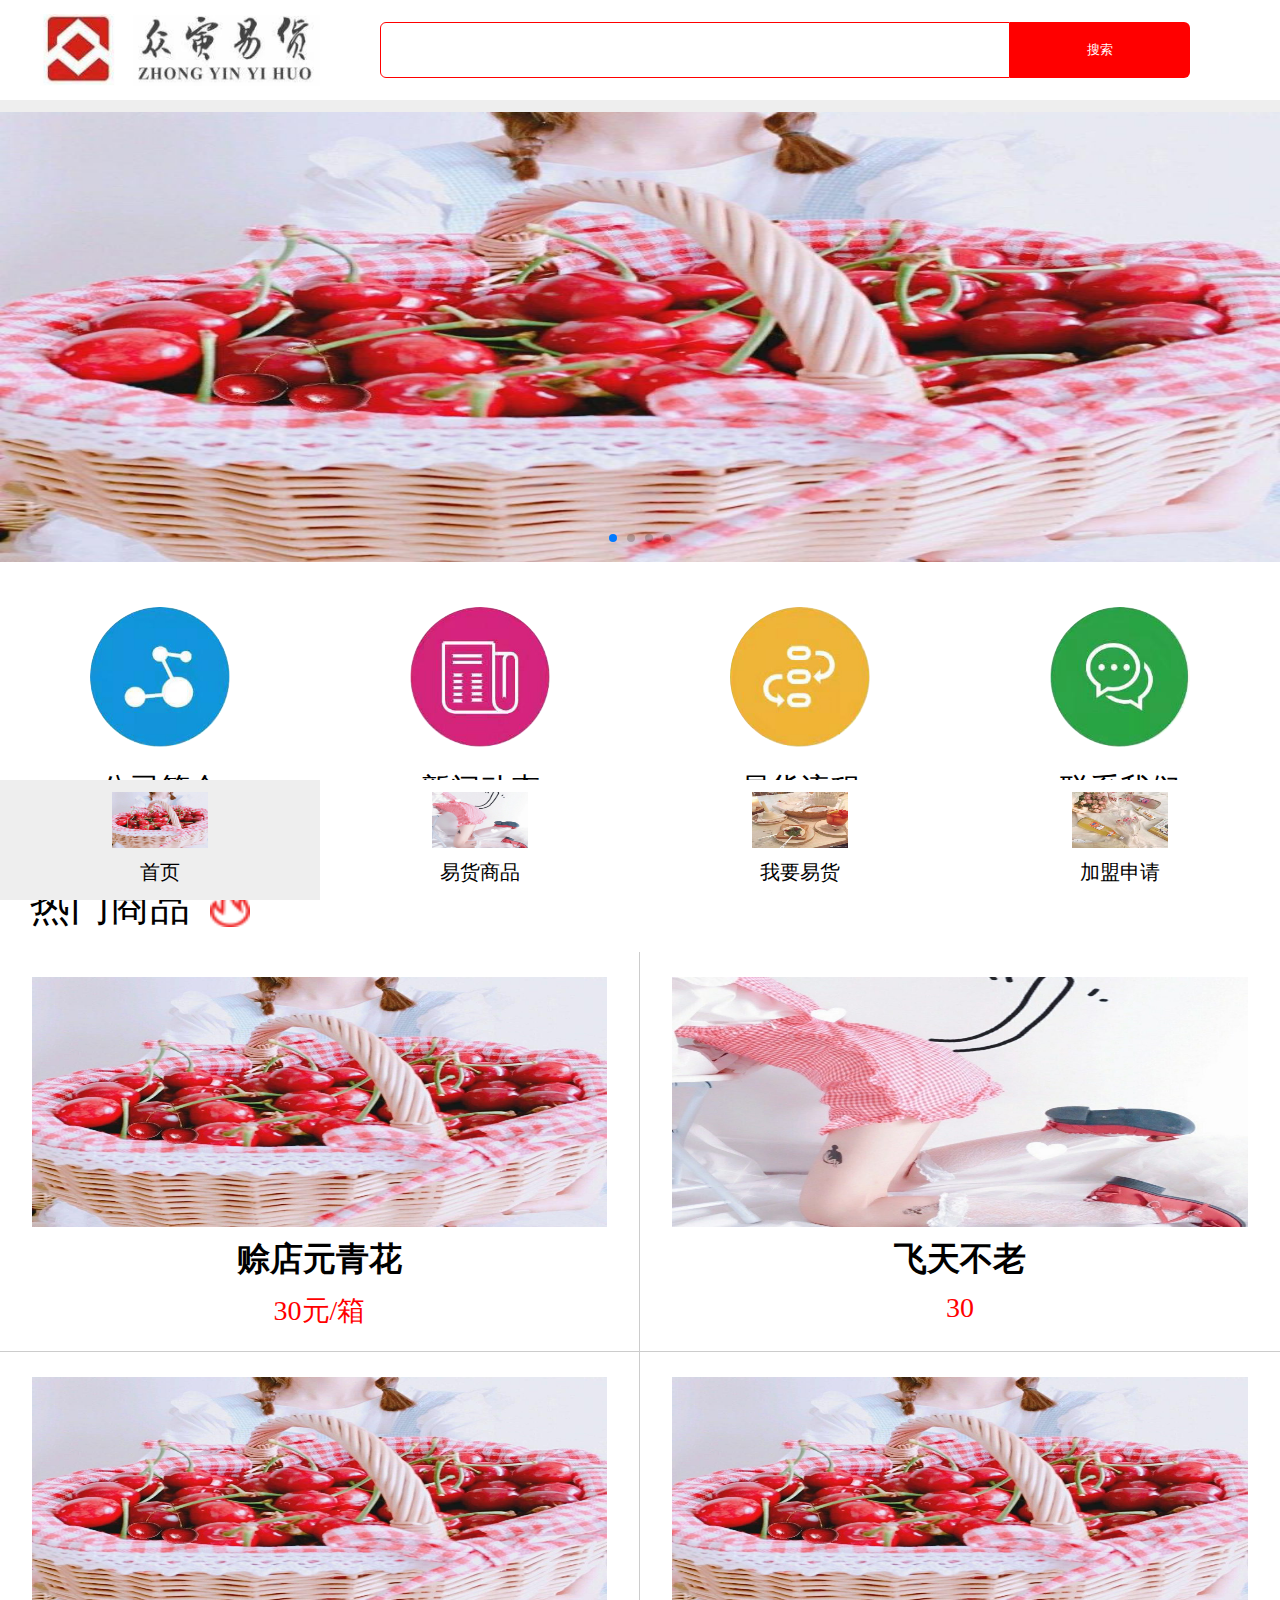
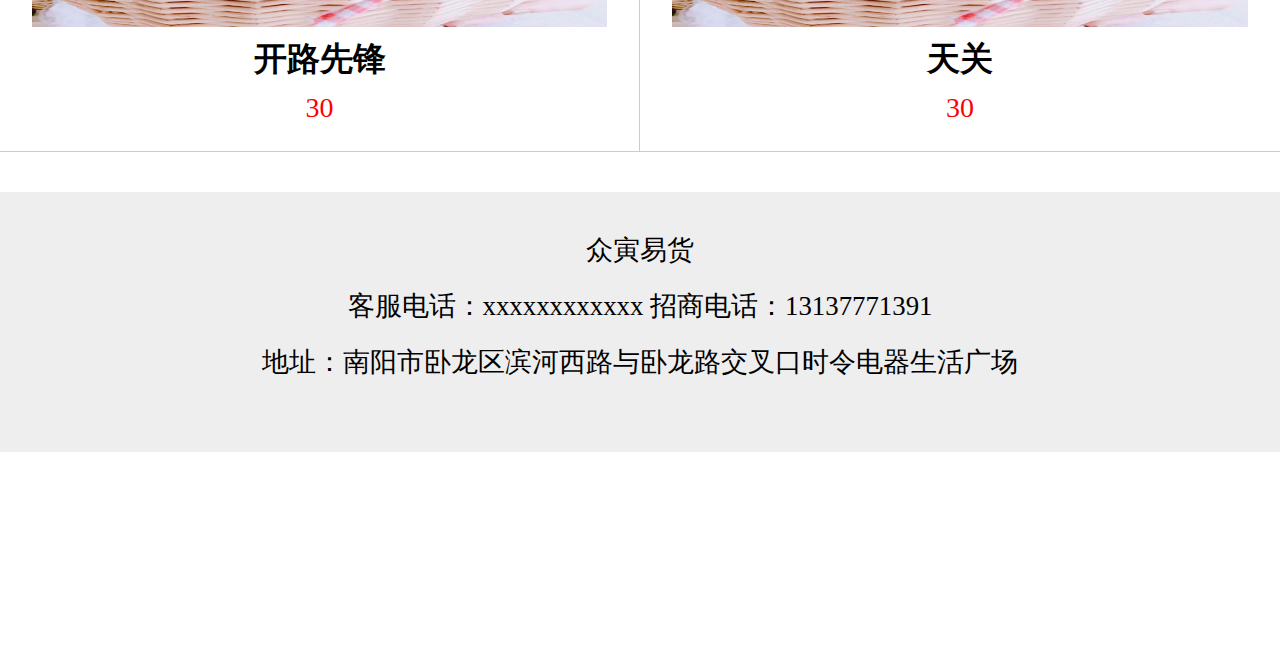
==== index.html @ 00b49c9d "众泰易货" ====
<!DOCTYPE html>
<html lang="en">

<head>
    <meta charset="UTF-8">
    <meta name="viewport" content="width=device-width, initial-scale=1.0">
    <meta name="viewport" content="width=device-width, initial-scale=1, maximum-scale=1, user-scalable=no" />
    <meta http-equiv="X-UA-Compatible" content="ie=edge">
    <title>众寅易货</title>
    <link rel="stylesheet" href="./css/index.css/css.css">
    <script src="./js/public.js"></script>
    <link rel="stylesheet" href="./css/swipe.css">
    <script src="./js/swipe.js"></script>
    <script src="./js/jquery-1.11.3.min.js"></script>
    <link rel="stylesheet" href="./css/footer.css">
</head>

<body>
    <div id="zyyh">
        <div style="width:100%;height:2.5rem;background: #fff;margin-bottom: .3rem;"></div>
        <header>
            <img src="./img/logo.png" alt="">
            <div class="search">
                <input type="search" class="searchInput" />
                <button class="searchBtn">搜索</button>
            </div>
        </header>
        <div class="banner swiper-container" id="m_home_banner">
            <ul class="swiper-wrapper" id="banner">
                <li class="swiper-slide"><a href="#"><img src="./img/1.jpg" /></a></li>
                <li class="swiper-slide"><a href="#"><img src="./img/2.jpg" /></a></li>
                <li class="swiper-slide"><a href="#"><img src="./img/3.jpeg" /></a></li>
                <li class="swiper-slide"><a href="#"><img src="./img/4.jpeg" /></a></li>
            </ul>
            <div class="swiper-pagination banner-pagination"></div>
        </div>
        <div class="icon">
            <a href="./Companyprofile.html">
                <img src="./img/icon1.jpg" alt="">
                <span>公司简介</span>
            </a>
            <a href="./news.html">
                <img src="./img/icon2.jpg" alt="">
                <span>新闻动态</span>
            </a>
            <a href="./process.html">
                <img src="./img/icon3.jpg" alt="">
                <span>易货流程</span>
            </a>
            <a href="./contact.html">
                <img src="./img/icon4.png" alt="">
                <span>联系我们</span>
            </a>
        </div>
        <div class="hot">
            <span>热门商品</span>
            <img src="./img/hot_icon.png" alt="">
        </div>
        <section>
            <div id="center">

            </div>
        </section>
        <div class="information">
                <h6>众寅易货</h6>
                <h6>客服电话：xxxxxxxxxxxx   招商电话：13137771391</h6>
                <h6>地址：南阳市卧龙区滨河西路与卧龙路交叉口时令电器生活广场</h6>
        </div>
        <div style="height:3rem;width:100%"></div>
        <footer>
            <a href="./index.html" class="footer active">
                <img src="./img/1.jpg"/><p>首页</p>
            </a>
            <a href="./barter.html" class="footer">
                <img src="img/2.jpg"/><p>易货商品</p>
            </a>
            <a href="./want.html" class="footer">
                <img src="img/3.jpeg"/><p>我要易货</p>
            </a>
            <a href="./alliance.html" class="footer">
                <img src="img/4.jpeg"/><p>加盟申请</p>
            </a>
        </footer>
    </div>
</body>

<script>
        var data = []
        function train(res) {
            data = res.orderData
            for(var i = 0;i< data.length; i++){
                center.innerHTML += `
                    <div class="commodity" orderid=${data[i].optionKey}>
                        <img src="${data[i].img}">
                        <h5>${data[i].name}</h5>
                        <div class="price">
                            ${data[i].price}
                        </div>
                    </div>
                `
           }
        }
        $('.searchBtn').on('click', function () {
            let arr = []
            center.innerHTML = ''
            let searchVal = $('.searchInput').val()
            if (searchVal) {
                data.forEach(item => {
                    if (item.name.includes(searchVal)) {
                        arr.push(item)
                    }
                })
            } else {
                arr = data
            }
            if (!arr.length) {
                center.innerHTML += `<span>查询暂无数据！</span>`
            }
            arr.forEach(item => {
                center.innerHTML += `
                <div class="commodity" orderid=${item.optionKey}>
                    <img src="${item.img}">
                    <h5>${item.name}</h5>
                    <div class="price">
                        ${item.price}
                    </div>
                </div>
            `
            })
        })
        $(document).on('click', '.commodity', function () {
            console.log($(this))
            window.location.href = `./details.html?orderid=` + $(this).attr('orderid');
        })

</script>
<script src='list.json?cb=train'></script>
<script>
        $('.active').css('backgroundColor', '#eee')
        $('.footer').click(function () {
            $('.footer').eq($(this).index()).css({'backgroundColor': '#eee','color':'#666'}).siblings('.footer').css({'backgroundColor':'#fff','color':'#000'})
        })
</script>
<script>
    var banner = new Swiper(".banner", {
        speed: 400,
        autoplay: 5000,
        autoplaydisableoninteraction: false,
        loop: true,
        pagination: '.banner-pagination',
        paginationClickable: true
    })
</script>

</html>
---- css/index.css/css.css ----
* {
  margin: 0;
  padding: 0;
  box-sizing: border-box;
  list-style-type: none;
  text-decoration: none; }

html, body {
  width: 100%;
  height: 100%; }

#zyyh {
  width: 100%;
  height: 100%;
  position: relative;
  background: #eee; }
  #zyyh header {
    width: 100%;
    height: 2.5rem;
    background: rgba(255, 255, 255, 0.36);
    position: fixed;
    top: 0;
    left: 0;
    display: flex;
    justify-content: baseline;
    align-items: center;
    z-index: 99; }
    #zyyh header img {
      width: 7rem;
      height: 1.8rem;
      margin-left: 1rem;
      margin-right: 1.5rem; }
    #zyyh header .search {
      width: 450%;
      height: 2.5rem;
      display: flex;
      align-items: center; }
      #zyyh header .search input {
        width: 70%;
        height: 1.4rem;
        border: #f00 1px solid;
        outline: none;
        display: block;
        border-radius: 6px 0 0 6px;
        text-indent: .4rem;
        background: rgba(255, 255, 255, 0.36); }
      #zyyh header .search button {
        width: 20%;
        height: 1.4rem;
        border: none;
        outline: none;
        background: red;
        display: block;
        color: #fff;
        border-radius: 0 6px 6px 0; }
  #zyyh .banner {
    width: 100%;
    height: 11.25rem; }
    #zyyh .banner ul {
      width: 100%;
      height: 11.25rem; }
      #zyyh .banner ul li a {
        width: 100%;
        height: 11.25rem;
        display: block; }
        #zyyh .banner ul li a img {
          width: 100%;
          height: 11.25rem;
          display: block; }
  #zyyh .icon {
    width: 100%;
    height: 7.5rem;
    background: #fff;
    display: flex;
    justify-content: center;
    align-content: center; }
    #zyyh .icon a {
      display: block;
      width: 25%;
      height: 7.5rem;
      padding-top: 1.125rem; }
      #zyyh .icon a img {
        width: 3.5rem;
        height: 3.5rem;
        border-radius: 50%;
        display: block;
        margin: 0 auto; }
      #zyyh .icon a span {
        text-align: center;
        color: #000;
        font-size: 0.75rem;
        display: block;
        margin-top: 0.55rem; }
  #zyyh .hot {
    width: 100%;
    height: 2rem;
    background: #fff;
    display: flex;
    line-height: 2rem;
    align-items: center;
    margin-top: 0.125rem;
    margin-bottom: 0.125rem; }
    #zyyh .hot span {
      display: block;
      font-size: 1rem;
      color: #000;
      margin-left: 0.75rem; }
    #zyyh .hot img {
      width: 1rem;
      height: 1rem;
      margin-left: 0.5rem; }
  #zyyh section {
    width: 100%;
    height: auto;
    background: #ffffff; }
    #zyyh section #center {
      width: 100%;
      overflow: hidden; }
      #zyyh section #center .commodity {
        width: 50%;
        height: 10rem;
        float: left;
        padding-top: 0.625rem;
        border-bottom: 1px solid #cccccc; }
        #zyyh section #center .commodity img {
          width: 90%;
          height: 6.25rem;
          margin: auto;
          display: block; }
        #zyyh section #center .commodity h5 {
          text-align: center;
          margin-top: 0.25rem; }
        #zyyh section #center .commodity .price {
          font-size: 0.7rem;
          color: #f00;
          margin-top: 0.25rem;
          text-align: center; }
        #zyyh section #center .commodity:nth-child(odd) {
          border-right: 1px solid #cccccc; }
  #zyyh .information {
    width: 100%;
    height: 6.5rem;
    background: #eee;
    padding: 0.5rem 0.125rem 0 0.125rem;
    margin: 1rem 0 2.5rem 0; }
    #zyyh .information h6 {
      text-align: center;
      font-weight: normal;
      margin-top: 0.5rem;
      word-wrap: break-word; }

.profile {
  width: 100%;
  height: 100%;
  position: relative;
  background: #eee; }
  .profile header {
    width: 100%;
    height: 2.5rem;
    background: rgba(255, 255, 255, 0.36);
    position: fixed;
    top: 0;
    left: 0;
    display: flex;
    justify-content: baseline;
    align-items: center;
    z-index: 99; }
    .profile header img {
      width: 7rem;
      height: 1.8rem;
      margin-left: 1rem;
      margin-right: 1.5rem; }
    .profile header .search {
      width: 450%;
      height: 2.5rem;
      display: flex;
      align-items: center; }
      .profile header .search input {
        width: 70%;
        height: 1.4rem;
        border: #f00 1px solid;
        outline: none;
        display: block;
        border-radius: 6px 0 0 6px;
        text-indent: .4rem;
        background: rgba(255, 255, 255, 0.36); }
      .profile header .search button {
        width: 20%;
        height: 1.4rem;
        border: none;
        outline: none;
        background: red;
        display: block;
        color: #fff;
        border-radius: 0 6px 6px 0; }
  .profile .banner {
    width: 100%;
    height: 11.25rem; }
    .profile .banner img {
      width: 100%;
      height: 11.25rem;
      display: block; }
  .profile .list {
    width: 100%;
    height: 3.75rem;
    padding: 0 4% 0 4%;
    display: flex;
    background: #fff;
    align-items: center; }
    .profile .list a {
      width: 35%;
      height: 2rem;
      line-height: 2rem;
      display: block;
      text-align: center;
      color: #000;
      font-size: 0.95rem;
      background: #eee;
      margin-right: 1%; }
      .profile .list a li {
        width: 100%;
        height: 2rem; }
    .profile .list .select {
      width: 35%;
      height: 2rem;
      line-height: 2rem;
      display: block;
      text-align: center;
      color: #000;
      font-size: 0.95rem;
      background: #fff;
      margin-right: 1%;
      border: 1px solid #eee;
      border-radius: 6px; }
  .profile .text {
    width: 100%;
    height: auto;
    background: #fff;
    position: relative; }
    .profile .text .one-text {
      width: 100%;
      height: auto;
      padding-bottom: 0.5rem;
      padding: 0 3% 0 3%; }
      .profile .text .one-text span {
        display: block;
        font-size: 0.7rem;
        text-indent: 2em; }
      .profile .text .one-text img {
        width: 100%;
        height: auto;
        margin: 0.75rem 0 0.75rem 0; }
    .profile .text .information {
      width: 100%;
      height: 6.5rem;
      background: #eee;
      padding: 0.5rem 0.125rem 0 0.125rem;
      margin: 1rem 0 2.5rem 0; }
      .profile .text .information h6 {
        text-align: center;
        font-weight: normal;
        margin-top: 0.5rem;
        word-wrap: break-word; }
    .profile .text .two-text {
      width: 100%;
      height: auto;
      padding-bottom: 0.5rem;
      display: none;
      padding: 0 3% 0 3%; }
      .profile .text .two-text .press {
        margin-bottom: 1rem; }
        .profile .text .two-text .press h5 {
          width: 100%; }
        .profile .text .two-text .press span {
          display: block;
          width: 100%;
          height: auto;
          font-size: 0.8rem;
          margin: 0.25rem 0 0.25rem 0; }
    .profile .text .three-text {
      width: 100%;
      height: auto;
      display: none;
      padding-bottom: 1rem;
      padding: 0 5% 0 5%;
      overflow: hidden; }
      .profile .text .three-text dl {
        width: 48%;
        height: 6.25rem;
        float: left;
        margin-right: 4%;
        margin-bottom: 0.875rem;
        border-bottom: 0.05rem solid #eee; }
        .profile .text .three-text dl dt {
          width: 100%;
          height: 4.5rem; }
          .profile .text .three-text dl dt img {
            width: 100%;
            height: 100%; }
        .profile .text .three-text dl dd {
          text-align: center;
          font-size: 0.7rem;
          margin-top: 0.25rem; }
        .profile .text .three-text dl:nth-child(even) {
          margin-right: 0; }

.contach {
  width: 100%;
  height: auto;
  position: relative;
  background: #eee; }
  .contach header {
    width: 100%;
    height: 2.5rem;
    background: rgba(255, 255, 255, 0.36);
    position: fixed;
    top: 0;
    left: 0;
    display: flex;
    justify-content: baseline;
    align-items: center;
    z-index: 99; }
    .contach header img {
      width: 7rem;
      height: 1.8rem;
      margin-left: 1rem;
      margin-right: 1.5rem; }
    .contach header .search {
      width: 450%;
      height: 2.5rem;
      display: flex;
      align-items: center; }
      .contach header .search input {
        width: 70%;
        height: 1.4rem;
        border: #f00 1px solid;
        outline: none;
        display: block;
        border-radius: 6px 0 0 6px;
        text-indent: .4rem;
        background: rgba(255, 255, 255, 0.36); }
      .contach header .search button {
        width: 20%;
        height: 1.4rem;
        border: none;
        outline: none;
        background: red;
        display: block;
        color: #fff;
        border-radius: 0 6px 6px 0; }
  .contach .banner {
    width: 100%;
    height: 10rem; }
    .contach .banner img {
      width: 100%;
      height: 100%; }
  .contach .table {
    width: 100%;
    height: auto;
    background: #fff;
    padding: 1.5rem 0; }
    .contach .table span {
      display: block;
      background: #cccccc;
      color: #fff;
      text-align: left;
      width: 86%;
      padding: 0.25rem 0.5rem;
      margin: auto;
      margin-bottom: 0.75rem; }
  .contach .information {
    width: 100%;
    height: 6.5rem;
    background: #eee;
    padding: 0.5rem 0.125rem 0 0.125rem;
    margin: 0rem 0 3.5rem 0; }
    .contach .information h6 {
      text-align: center;
      font-weight: normal;
      margin-top: 0.5rem;
      word-wrap: break-word; }

.barter {
  width: 100%;
  height: auto;
  position: relative;
  background: #eee; }
  .barter header {
    width: 100%;
    height: 2.5rem;
    background: rgba(255, 255, 255, 0.36);
    position: fixed;
    top: 0;
    left: 0;
    display: flex;
    justify-content: baseline;
    align-items: center;
    z-index: 99; }
    .barter header img {
      width: 7rem;
      height: 1.8rem;
      margin-left: 1rem;
      margin-right: 1.5rem; }
    .barter header .search {
      width: 450%;
      height: 2.5rem;
      display: flex;
      align-items: center; }
      .barter header .search input {
        width: 70%;
        height: 1.4rem;
        border: #f00 1px solid;
        outline: none;
        display: block;
        border-radius: 6px 0 0 6px;
        text-indent: .4rem;
        background: rgba(255, 255, 255, 0.36); }
      .barter header .search button {
        width: 20%;
        height: 1.4rem;
        border: none;
        outline: none;
        background: red;
        display: block;
        color: #fff;
        border-radius: 0 6px 6px 0; }
  .barter section {
    width: 100%;
    height: 100%;
    background: #fff;
    padding-bottom: 7.5rem;
    overflow: hidden; }
    .barter section .list {
      width: 30%;
      height: auto;
      background: #faf6f6;
      border-bottom: 1px solid #f3d8d8;
      float: left; }
      .barter section .list p {
        width: 100%;
        height: 2.5rem;
        text-align: center;
        font-size: 0.7rem;
        line-height: 2.5rem;
        border-right: 1px solid #f3d8d8;
        border-top: 1px solid #f3d8d8; }
    .barter section .content {
      width: 70%;
      height: auto;
      background: #fff;
      float: left; }
      .barter section .content .content_c {
        width: 100%;
        height: 100%;
        padding-right: 3%;
        display: none; }
        .barter section .content .content_c dl {
          width: 47%;
          height: 7.5rem;
          margin-left: 3%;
          float: left; }
          .barter section .content .content_c dl img {
            width: 100%;
            height: 4.5rem;
            margin-top: 0.5rem; }
          .barter section .content .content_c dl dt {
            width: 100%;
            text-align: left;
            font-size: 0.7rem;
            display: -webkit-box;
            -webkit-box-orient: vertical;
            -webkit-line-clamp: 1;
            overflow: hidden; }
          .barter section .content .content_c dl dd {
            width: 100%;
            margin-top: 0.25rem;
            text-align: left;
            font-size: 0.55rem;
            color: #f00; }
    .barter section .select {
      background: #fff;
      color: #f00;
      border-left: 3px solid #f00; }

.want {
  width: 100%;
  height: auto;
  position: relative;
  background: #eee; }
  .want header {
    width: 100%;
    height: 2.5rem;
    background: rgba(255, 255, 255, 0.36);
    position: fixed;
    top: 0;
    left: 0;
    display: flex;
    justify-content: baseline;
    align-items: center;
    z-index: 99; }
    .want header img {
      width: 7rem;
      height: 1.8rem;
      margin-left: 1rem;
      margin-right: 1.5rem; }
    .want header .search {
      width: 450%;
      height: 2.5rem;
      display: flex;
      align-items: center; }
      .want header .search input {
        width: 70%;
        height: 1.4rem;
        border: #f00 1px solid;
        outline: none;
        display: block;
        border-radius: 6px 0 0 6px;
        text-indent: .4rem;
        background: rgba(255, 255, 255, 0.36); }
      .want header .search button {
        width: 20%;
        height: 1.4rem;
        border: none;
        outline: none;
        background: red;
        display: block;
        color: #fff;
        border-radius: 0 6px 6px 0; }
  .want .banner {
    width: 100%;
    height: 10rem; }
    .want .banner img {
      width: 100%;
      height: 100%; }
  .want section {
    width: 100%;
    height: auto;
    padding: 2rem 2rem 1.5rem 0.75rem;
    background: #fff;
    margin-bottom: 3.75rem; }
    .want section .oipt {
      width: 100%;
      height: 1.5rem;
      margin-bottom: 0.5rem; }
      .want section .oipt span {
        font-size: 0.75rem; }
      .want section .oipt input {
        width: 10rem;
        height: 1.375rem;
        outline: none;
        float: right;
        border: 1px solid #817d7d;
        text-indent: 1em; }
      .want section .oipt select {
        width: 3.35rem;
        height: 1.375rem;
        outline: none;
        float: right;
        border: 1px solid #817d7d;
        text-indent: 1em; }
  .want #sub {
    width: 90%;
    height: 1.75rem;
    background: #f00;
    border: none;
    outline: none;
    color: #fff;
    font-size: 0.75rem;
    margin-top: 0.5rem;
    margin-left: 8%; }

.alliance {
  width: 100%;
  height: auto;
  position: relative;
  background: #eee; }
  .alliance header {
    width: 100%;
    height: 2.5rem;
    background: rgba(255, 255, 255, 0.36);
    position: fixed;
    top: 0;
    left: 0;
    display: flex;
    justify-content: baseline;
    align-items: center;
    z-index: 99; }
    .alliance header img {
      width: 7rem;
      height: 1.8rem;
      margin-left: 1rem;
      margin-right: 1.5rem; }
    .alliance header .search {
      width: 450%;
      height: 2.5rem;
      display: flex;
      align-items: center; }
      .alliance header .search input {
        width: 70%;
        height: 1.4rem;
        border: #f00 1px solid;
        outline: none;
        display: block;
        border-radius: 6px 0 0 6px;
        text-indent: .4rem;
        background: rgba(255, 255, 255, 0.36); }
      .alliance header .search button {
        width: 20%;
        height: 1.4rem;
        border: none;
        outline: none;
        background: red;
        display: block;
        color: #fff;
        border-radius: 0 6px 6px 0; }
  .alliance .banner {
    width: 100%;
    height: 10rem; }
    .alliance .banner img {
      width: 100%;
      height: 100%; }
  .alliance section {
    width: 100%;
    height: auto;
    padding: 2rem 2rem 1.5rem 0.75rem;
    background: #fff;
    margin-bottom: 3.75rem; }
    .alliance section .oipt {
      width: 100%;
      height: 1.5rem;
      margin-bottom: 0.5rem; }
      .alliance section .oipt span {
        font-size: 0.75rem; }
      .alliance section .oipt input {
        width: 10rem;
        height: 1.375rem;
        outline: none;
        float: right;
        border: 1px solid #817d7d;
        text-indent: 1em; }
      .alliance section .oipt select {
        width: 3.35rem;
        height: 1.375rem;
        outline: none;
        float: right;
        border: 1px solid #817d7d;
        text-indent: 1em; }
      .alliance section .oipt .opt {
        width: 10rem; }
    .alliance section #sub {
      width: 90%;
      height: 1.75rem;
      background: #f00;
      border: none;
      outline: none;
      color: #fff;
      font-size: 0.75rem;
      margin-top: 0.5rem;
      margin-left: 8%; }

.details {
  width: 100%;
  height: auto;
  position: relative;
  background: #eee; }
  .details header {
    width: 100%;
    height: 2.5rem;
    background: rgba(255, 255, 255, 0.36);
    position: fixed;
    top: 0;
    left: 0;
    display: flex;
    justify-content: baseline;
    align-items: center;
    z-index: 99; }
    .details header img {
      width: 7rem;
      height: 1.8rem;
      margin-left: 1rem;
      margin-right: 1.5rem; }
    .details header .search {
      width: 450%;
      height: 2.5rem;
      display: flex;
      align-items: center; }
      .details header .search input {
        width: 70%;
        height: 1.4rem;
        border: #f00 1px solid;
        outline: none;
        display: block;
        border-radius: 6px 0 0 6px;
        text-indent: .4rem;
        background: rgba(255, 255, 255, 0.36); }
      .details header .search button {
        width: 20%;
        height: 1.4rem;
        border: none;
        outline: none;
        background: red;
        display: block;
        color: #fff;
        border-radius: 0 6px 6px 0; }
  .details .xq {
    width: 100%;
    height: auto;
    background: #fff;
    padding-bottom: 1rem;
    margin-bottom: 3.75rem;
    border-bottom: 1px solid #000; }
    .details .xq img {
      width: 96%;
      margin: auto;
      display: block;
      margin-bottom: 0.25rem; }
    .details .xq b {
      height: 2.5rem;
      font-size: 1rem;
      width: 100%;
      display: block;
      line-height: 2.5rem;
      text-indent: 1em;
      font-weight: normal; }
    .details .xq .xq-c {
      width: 100%;
      height: 2.5rem;
      font-size: 0.75rem;
      background: #eee;
      margin-bottom: 0.25rem; }
      .details .xq .xq-c span {
        line-height: 2.5rem;
        margin-left: 1.5rem; }
    .details .xq button {
      width: 5rem;
      height: 1.75rem;
      outline: none;
      border: none;
      border-radius: 6px;
      margin-top: 0.5rem;
      color: #fff;
      margin-left: 70%;
      background: #5bb3b3; }

.process {
  width: 100%;
  height: auto;
  position: relative;
  background: #eee; }
  .process header {
    width: 100%;
    height: 2.5rem;
    background: rgba(255, 255, 255, 0.36);
    position: fixed;
    top: 0;
    left: 0;
    display: flex;
    justify-content: baseline;
    align-items: center;
    z-index: 99; }
    .process header img {
      width: 7rem;
      height: 1.8rem;
      margin-left: 1rem;
      margin-right: 1.5rem; }
    .process header .search {
      width: 450%;
      height: 2.5rem;
      display: flex;
      align-items: center; }
      .process header .search input {
        width: 70%;
        height: 1.4rem;
        border: #f00 1px solid;
        outline: none;
        display: block;
        border-radius: 6px 0 0 6px;
        text-indent: .4rem;
        background: rgba(255, 255, 255, 0.36); }
      .process header .search button {
        width: 20%;
        height: 1.4rem;
        border: none;
        outline: none;
        background: red;
        display: block;
        color: #fff;
        border-radius: 0 6px 6px 0; }
  .process .banner {
    width: 100%;
    height: 10rem; }
    .process .banner img {
      width: 100%;
      height: 100%; }
  .process section {
    width: 100%;
    height: auto;
    background: #fff;
    padding-bottom: 2.5rem; }
    .process section h4 {
      width: 100%;
      height: 2.5rem;
      text-indent: .5em;
      line-height: 2.5rem; }
    .process section span {
      width: 100%;
      height: auto;
      padding: 0.5rem 0.5rem;
      display: block;
      font-size: 0.75rem; }
    .process section .prices {
      width: 100%;
      height: auto;
      overflow: hidden; }
      .process section .prices p {
        float: left;
        width: 48%;
        height: 1.75rem;
        background: peru;
        color: #fff;
        line-height: 1.75rem;
        text-indent: 1em; }
        .process section .prices p:nth-child(odd) {
          margin-right: 2%;
          margin-left: 1%; }
  .process .information {
    width: 100%;
    height: 6.5rem;
    background: #eee;
    padding: 0.5rem 0.125rem 0 0.125rem;
    margin: 0rem 0 2.5rem 0; }
    .process .information h6 {
      text-align: center;
      font-weight: normal;
      margin-top: 0.5rem;
      word-wrap: break-word; }

/*# sourceMappingURL=css.css.map */
---- css/swipe.css ----
/**
 * Swiper 3.1.5
 * Most modern mobile touch slider and framework with hardware accelerated transitions
 * 
 * http://www.idangero.us/swiper/
 * 
 * Copyright 2015, Vladimir Kharlampidi
 * The iDangero.us
 * http://www.idangero.us/
 * 
 * Licensed under MIT
 * 
 * Released on: September 28, 2015
 */
.swiper-container{margin:0 auto;position:relative;overflow:hidden;z-index:1}
.swiper-container-no-flexbox .swiper-slide{float:left}
.swiper-container-vertical>.swiper-wrapper{-webkit-box-orient:vertical;-moz-box-orient:vertical;-ms-flex-direction:column;-webkit-flex-direction:column;flex-direction:column}
.swiper-wrapper{position:relative;width:100%;height:100%;z-index:1;display:-webkit-box;display:-moz-box;display:-ms-flexbox;display:-webkit-flex;display:flex;-webkit-transition-property:-webkit-transform;-moz-transition-property:-moz-transform;-o-transition-property:-o-transform;-ms-transition-property:-ms-transform;transition-property:transform;-webkit-box-sizing:content-box;-moz-box-sizing:content-box;box-sizing:content-box}
.swiper-container-android .swiper-slide,.swiper-wrapper{-webkit-transform:translate3d(0,0,0);-moz-transform:translate3d(0,0,0);-o-transform:translate(0,0);-ms-transform:translate3d(0,0,0);transform:translate3d(0,0,0)}
.swiper-container-multirow>.swiper-wrapper{-webkit-box-lines:multiple;-moz-box-lines:multiple;-ms-flex-wrap:wrap;-webkit-flex-wrap:wrap;flex-wrap:wrap}
.swiper-container-free-mode>.swiper-wrapper{-webkit-transition-timing-function:ease-out;-moz-transition-timing-function:ease-out;-ms-transition-timing-function:ease-out;-o-transition-timing-function:ease-out;transition-timing-function:ease-out;margin:0 auto}
.swiper-slide{-webkit-flex-shrink:0;-ms-flex:0 0 auto;flex-shrink:0;width:100%;height:100%;position:relative}
.swiper-container .swiper-notification{position:absolute;left:0;top:0;pointer-events:none;opacity:0;z-index:-1000}
.swiper-wp8-horizontal{-ms-touch-action:pan-y;touch-action:pan-y}
.swiper-wp8-vertical{-ms-touch-action:pan-x;touch-action:pan-x}
.swiper-button-next,.swiper-button-prev{position:absolute;top:50%;width:27px;height:44px;margin-top:-22px;z-index:10;cursor:pointer;-moz-background-size:27px 44px;-webkit-background-size:27px 44px;background-size:27px 44px;background-position:center;background-repeat:no-repeat}
.swiper-button-next.swiper-button-disabled,.swiper-button-prev.swiper-button-disabled{opacity:.35;cursor:auto;pointer-events:none}
.swiper-button-prev,.swiper-container-rtl .swiper-button-next{background-image:url("data:image/svg+xml;charset=utf-8,%3Csvg%20xmlns%3D'http%3A%2F%2Fwww.w3.org%2F2000%2Fsvg'%20viewBox%3D'0%200%2027%2044'%3E%3Cpath%20d%3D'M0%2C22L22%2C0l2.1%2C2.1L4.2%2C22l19.9%2C19.9L22%2C44L0%2C22L0%2C22L0%2C22z'%20fill%3D'%23007aff'%2F%3E%3C%2Fsvg%3E");left:10px;right:auto}
.swiper-button-prev.swiper-button-black,.swiper-container-rtl .swiper-button-next.swiper-button-black{background-image:url("data:image/svg+xml;charset=utf-8,%3Csvg%20xmlns%3D'http%3A%2F%2Fwww.w3.org%2F2000%2Fsvg'%20viewBox%3D'0%200%2027%2044'%3E%3Cpath%20d%3D'M0%2C22L22%2C0l2.1%2C2.1L4.2%2C22l19.9%2C19.9L22%2C44L0%2C22L0%2C22L0%2C22z'%20fill%3D'%23000000'%2F%3E%3C%2Fsvg%3E")}
.swiper-button-prev.swiper-button-white,.swiper-container-rtl .swiper-button-next.swiper-button-white{background-image:url("data:image/svg+xml;charset=utf-8,%3Csvg%20xmlns%3D'http%3A%2F%2Fwww.w3.org%2F2000%2Fsvg'%20viewBox%3D'0%200%2027%2044'%3E%3Cpath%20d%3D'M0%2C22L22%2C0l2.1%2C2.1L4.2%2C22l19.9%2C19.9L22%2C44L0%2C22L0%2C22L0%2C22z'%20fill%3D'%23ffffff'%2F%3E%3C%2Fsvg%3E")}
.swiper-button-next,.swiper-container-rtl .swiper-button-prev{background-image:url("data:image/svg+xml;charset=utf-8,%3Csvg%20xmlns%3D'http%3A%2F%2Fwww.w3.org%2F2000%2Fsvg'%20viewBox%3D'0%200%2027%2044'%3E%3Cpath%20d%3D'M27%2C22L27%2C22L5%2C44l-2.1-2.1L22.8%2C22L2.9%2C2.1L5%2C0L27%2C22L27%2C22z'%20fill%3D'%23007aff'%2F%3E%3C%2Fsvg%3E");right:10px;left:auto}
.swiper-button-next.swiper-button-black,.swiper-container-rtl .swiper-button-prev.swiper-button-black{background-image:url("data:image/svg+xml;charset=utf-8,%3Csvg%20xmlns%3D'http%3A%2F%2Fwww.w3.org%2F2000%2Fsvg'%20viewBox%3D'0%200%2027%2044'%3E%3Cpath%20d%3D'M27%2C22L27%2C22L5%2C44l-2.1-2.1L22.8%2C22L2.9%2C2.1L5%2C0L27%2C22L27%2C22z'%20fill%3D'%23000000'%2F%3E%3C%2Fsvg%3E")}
.swiper-button-next.swiper-button-white,.swiper-container-rtl .swiper-button-prev.swiper-button-white{background-image:url("data:image/svg+xml;charset=utf-8,%3Csvg%20xmlns%3D'http%3A%2F%2Fwww.w3.org%2F2000%2Fsvg'%20viewBox%3D'0%200%2027%2044'%3E%3Cpath%20d%3D'M27%2C22L27%2C22L5%2C44l-2.1-2.1L22.8%2C22L2.9%2C2.1L5%2C0L27%2C22L27%2C22z'%20fill%3D'%23ffffff'%2F%3E%3C%2Fsvg%3E")}.swiper-pagination{position:absolute;text-align:center;-webkit-transition:.3s;-moz-transition:.3s;-o-transition:.3s;transition:.3s;-webkit-transform:translate3d(0,0,0);-ms-transform:translate3d(0,0,0);-o-transform:translate3d(0,0,0);transform:translate3d(0,0,0);z-index:10}.swiper-pagination.swiper-pagination-hidden{opacity:0}.swiper-pagination-bullet{width:8px;height:8px;display:inline-block;border-radius:100%;background:#000;opacity:.2}button.swiper-pagination-bullet{border:none;margin:0;padding:0;box-shadow:none;-moz-appearance:none;-ms-appearance:none;-webkit-appearance:none;appearance:none}.swiper-pagination-clickable .swiper-pagination-bullet{cursor:pointer}.swiper-pagination-white .swiper-pagination-bullet{background:#fff}.swiper-pagination-bullet-active{opacity:1;background:#007aff}.swiper-pagination-white .swiper-pagination-bullet-active{background:#fff}.swiper-pagination-black .swiper-pagination-bullet-active{background:#000}.swiper-container-vertical>.swiper-pagination{right:10px;top:50%;-webkit-transform:translate3d(0,-50%,0);-moz-transform:translate3d(0,-50%,0);-o-transform:translate(0,-50%);-ms-transform:translate3d(0,-50%,0);transform:translate3d(0,-50%,0)}.swiper-container-vertical>.swiper-pagination .swiper-pagination-bullet{margin:5px 0;display:block}.swiper-container-horizontal>.swiper-pagination{bottom:10px;left:0;width:100%}.swiper-container-horizontal>.swiper-pagination .swiper-pagination-bullet{margin:0 5px}.swiper-container-3d{-webkit-perspective:1200px;-moz-perspective:1200px;-o-perspective:1200px;perspective:1200px}.swiper-container-3d .swiper-cube-shadow,.swiper-container-3d .swiper-slide,.swiper-container-3d .swiper-slide-shadow-bottom,.swiper-container-3d .swiper-slide-shadow-left,.swiper-container-3d .swiper-slide-shadow-right,.swiper-container-3d .swiper-slide-shadow-top,.swiper-container-3d .swiper-wrapper{-webkit-transform-style:preserve-3d;-moz-transform-style:preserve-3d;-ms-transform-style:preserve-3d;transform-style:preserve-3d}.swiper-container-3d .swiper-slide-shadow-bottom,.swiper-container-3d .swiper-slide-shadow-left,.swiper-container-3d .swiper-slide-shadow-right,.swiper-container-3d .swiper-slide-shadow-top{position:absolute;left:0;top:0;width:100%;height:100%;pointer-events:none;z-index:10}.swiper-container-3d .swiper-slide-shadow-left{background-image:-webkit-gradient(linear,left top,right top,from(rgba(0,0,0,.5)),to(rgba(0,0,0,0)));background-image:-webkit-linear-gradient(right,rgba(0,0,0,.5),rgba(0,0,0,0));background-image:-moz-linear-gradient(right,rgba(0,0,0,.5),rgba(0,0,0,0));background-image:-o-linear-gradient(right,rgba(0,0,0,.5),rgba(0,0,0,0));background-image:linear-gradient(to left,rgba(0,0,0,.5),rgba(0,0,0,0))}.swiper-container-3d .swiper-slide-shadow-right{background-image:-webkit-gradient(linear,right top,left top,from(rgba(0,0,0,.5)),to(rgba(0,0,0,0)));background-image:-webkit-linear-gradient(left,rgba(0,0,0,.5),rgba(0,0,0,0));background-image:-moz-linear-gradient(left,rgba(0,0,0,.5),rgba(0,0,0,0));background-image:-o-linear-gradient(left,rgba(0,0,0,.5),rgba(0,0,0,0));background-image:linear-gradient(to right,rgba(0,0,0,.5),rgba(0,0,0,0))}.swiper-container-3d .swiper-slide-shadow-top{background-image:-webkit-gradient(linear,left top,left bottom,from(rgba(0,0,0,.5)),to(rgba(0,0,0,0)));background-image:-webkit-linear-gradient(bottom,rgba(0,0,0,.5),rgba(0,0,0,0));background-image:-moz-linear-gradient(bottom,rgba(0,0,0,.5),rgba(0,0,0,0));background-image:-o-linear-gradient(bottom,rgba(0,0,0,.5),rgba(0,0,0,0));background-image:linear-gradient(to top,rgba(0,0,0,.5),rgba(0,0,0,0))}.swiper-container-3d .swiper-slide-shadow-bottom{background-image:-webkit-gradient(linear,left bottom,left top,from(rgba(0,0,0,.5)),to(rgba(0,0,0,0)));background-image:-webkit-linear-gradient(top,rgba(0,0,0,.5),rgba(0,0,0,0));background-image:-moz-linear-gradient(top,rgba(0,0,0,.5),rgba(0,0,0,0));background-image:-o-linear-gradient(top,rgba(0,0,0,.5),rgba(0,0,0,0));background-image:linear-gradient(to bottom,rgba(0,0,0,.5),rgba(0,0,0,0))}.swiper-container-coverflow .swiper-wrapper{-ms-perspective:1200px}.swiper-container-fade.swiper-container-free-mode .swiper-slide{-webkit-transition-timing-function:ease-out;-moz-transition-timing-function:ease-out;-ms-transition-timing-function:ease-out;-o-transition-timing-function:ease-out;transition-timing-function:ease-out}.swiper-container-fade .swiper-slide{pointer-events:none}.swiper-container-fade .swiper-slide .swiper-slide{pointer-events:none}.swiper-container-fade .swiper-slide-active,.swiper-container-fade .swiper-slide-active .swiper-slide-active{pointer-events:auto}.swiper-container-cube{overflow:visible}.swiper-container-cube .swiper-slide{pointer-events:none;visibility:hidden;-webkit-transform-origin:0 0;-moz-transform-origin:0 0;-ms-transform-origin:0 0;transform-origin:0 0;-webkit-backface-visibility:hidden;-moz-backface-visibility:hidden;-ms-backface-visibility:hidden;backface-visibility:hidden;width:100%;height:100%;z-index:1}.swiper-container-cube.swiper-container-rtl .swiper-slide{-webkit-transform-origin:100% 0;-moz-transform-origin:100% 0;-ms-transform-origin:100% 0;transform-origin:100% 0}.swiper-container-cube .swiper-slide-active,.swiper-container-cube .swiper-slide-next,.swiper-container-cube .swiper-slide-next+.swiper-slide,.swiper-container-cube .swiper-slide-prev{pointer-events:auto;visibility:visible}.swiper-container-cube .swiper-slide-shadow-bottom,.swiper-container-cube .swiper-slide-shadow-left,.swiper-container-cube .swiper-slide-shadow-right,.swiper-container-cube .swiper-slide-shadow-top{z-index:0;-webkit-backface-visibility:hidden;-moz-backface-visibility:hidden;-ms-backface-visibility:hidden;backface-visibility:hidden}.swiper-container-cube .swiper-cube-shadow{position:absolute;left:0;bottom:0;width:100%;height:100%;background:#000;opacity:.6;-webkit-filter:blur(50px);filter:blur(50px);z-index:0}.swiper-scrollbar{border-radius:10px;position:relative;-ms-touch-action:none;background:rgba(0,0,0,.1)}.swiper-container-horizontal>.swiper-scrollbar{position:absolute;left:1%;bottom:3px;z-index:50;height:5px;width:98%}.swiper-container-vertical>.swiper-scrollbar{position:absolute;right:3px;top:1%;z-index:50;width:5px;height:98%}.swiper-scrollbar-drag{height:100%;width:100%;position:relative;background:rgba(0,0,0,.5);border-radius:10px;left:0;top:0}.swiper-scrollbar-cursor-drag{cursor:move}.swiper-lazy-preloader{width:42px;height:42px;position:absolute;left:50%;top:50%;margin-left:-21px;margin-top:-21px;z-index:10;-webkit-transform-origin:50%;-moz-transform-origin:50%;transform-origin:50%;-webkit-animation:swiper-preloader-spin 1s steps(12,end) infinite;-moz-animation:swiper-preloader-spin 1s steps(12,end) infinite;animation:swiper-preloader-spin 1s steps(12,end) infinite}.swiper-lazy-preloader:after{display:block;content:"";width:100%;height:100%;background-image:url("data:image/svg+xml;charset=utf-8,%3Csvg%20viewBox%3D'0%200%20120%20120'%20xmlns%3D'http%3A%2F%2Fwww.w3.org%2F2000%2Fsvg'%20xmlns%3Axlink%3D'http%3A%2F%2Fwww.w3.org%2F1999%2Fxlink'%3E%3Cdefs%3E%3Cline%20id%3D'l'%20x1%3D'60'%20x2%3D'60'%20y1%3D'7'%20y2%3D'27'%20stroke%3D'%236c6c6c'%20stroke-width%3D'11'%20stroke-linecap%3D'round'%2F%3E%3C%2Fdefs%3E%3Cg%3E%3Cuse%20xlink%3Ahref%3D'%23l'%20opacity%3D'.27'%2F%3E%3Cuse%20xlink%3Ahref%3D'%23l'%20opacity%3D'.27'%20transform%3D'rotate(30%2060%2C60)'%2F%3E%3Cuse%20xlink%3Ahref%3D'%23l'%20opacity%3D'.27'%20transform%3D'rotate(60%2060%2C60)'%2F%3E%3Cuse%20xlink%3Ahref%3D'%23l'%20opacity%3D'.27'%20transform%3D'rotate(90%2060%2C60)'%2F%3E%3Cuse%20xlink%3Ahref%3D'%23l'%20opacity%3D'.27'%20transform%3D'rotate(120%2060%2C60)'%2F%3E%3Cuse%20xlink%3Ahref%3D'%23l'%20opacity%3D'.27'%20transform%3D'rotate(150%2060%2C60)'%2F%3E%3Cuse%20xlink%3Ahref%3D'%23l'%20opacity%3D'.37'%20transform%3D'rotate(180%2060%2C60)'%2F%3E%3Cuse%20xlink%3Ahref%3D'%23l'%20opacity%3D'.46'%20transform%3D'rotate(210%2060%2C60)'%2F%3E%3Cuse%20xlink%3Ahref%3D'%23l'%20opacity%3D'.56'%20transform%3D'rotate(240%2060%2C60)'%2F%3E%3Cuse%20xlink%3Ahref%3D'%23l'%20opacity%3D'.66'%20transform%3D'rotate(270%2060%2C60)'%2F%3E%3Cuse%20xlink%3Ahref%3D'%23l'%20opacity%3D'.75'%20transform%3D'rotate(300%2060%2C60)'%2F%3E%3Cuse%20xlink%3Ahref%3D'%23l'%20opacity%3D'.85'%20transform%3D'rotate(330%2060%2C60)'%2F%3E%3C%2Fg%3E%3C%2Fsvg%3E");background-position:50%;-webkit-background-size:100%;background-size:100%;background-repeat:no-repeat}.swiper-lazy-preloader-white:after{background-image:url("data:image/svg+xml;charset=utf-8,%3Csvg%20viewBox%3D'0%200%20120%20120'%20xmlns%3D'http%3A%2F%2Fwww.w3.org%2F2000%2Fsvg'%20xmlns%3Axlink%3D'http%3A%2F%2Fwww.w3.org%2F1999%2Fxlink'%3E%3Cdefs%3E%3Cline%20id%3D'l'%20x1%3D'60'%20x2%3D'60'%20y1%3D'7'%20y2%3D'27'%20stroke%3D'%23fff'%20stroke-width%3D'11'%20stroke-linecap%3D'round'%2F%3E%3C%2Fdefs%3E%3Cg%3E%3Cuse%20xlink%3Ahref%3D'%23l'%20opacity%3D'.27'%2F%3E%3Cuse%20xlink%3Ahref%3D'%23l'%20opacity%3D'.27'%20transform%3D'rotate(30%2060%2C60)'%2F%3E%3Cuse%20xlink%3Ahref%3D'%23l'%20opacity%3D'.27'%20transform%3D'rotate(60%2060%2C60)'%2F%3E%3Cuse%20xlink%3Ahref%3D'%23l'%20opacity%3D'.27'%20transform%3D'rotate(90%2060%2C60)'%2F%3E%3Cuse%20xlink%3Ahref%3D'%23l'%20opacity%3D'.27'%20transform%3D'rotate(120%2060%2C60)'%2F%3E%3Cuse%20xlink%3Ahref%3D'%23l'%20opacity%3D'.27'%20transform%3D'rotate(150%2060%2C60)'%2F%3E%3Cuse%20xlink%3Ahref%3D'%23l'%20opacity%3D'.37'%20transform%3D'rotate(180%2060%2C60)'%2F%3E%3Cuse%20xlink%3Ahref%3D'%23l'%20opacity%3D'.46'%20transform%3D'rotate(210%2060%2C60)'%2F%3E%3Cuse%20xlink%3Ahref%3D'%23l'%20opacity%3D'.56'%20transform%3D'rotate(240%2060%2C60)'%2F%3E%3Cuse%20xlink%3Ahref%3D'%23l'%20opacity%3D'.66'%20transform%3D'rotate(270%2060%2C60)'%2F%3E%3Cuse%20xlink%3Ahref%3D'%23l'%20opacity%3D'.75'%20transform%3D'rotate(300%2060%2C60)'%2F%3E%3Cuse%20xlink%3Ahref%3D'%23l'%20opacity%3D'.85'%20transform%3D'rotate(330%2060%2C60)'%2F%3E%3C%2Fg%3E%3C%2Fsvg%3E")}@-webkit-keyframes swiper-preloader-spin{100%{-webkit-transform:rotate(360deg)}}@keyframes swiper-preloader-spin{100%{transform:rotate(360deg)}}
.swiper-pagination{transform:none;transition:none;}
---- css/footer.css ----
html{
    position: relative;
}
footer{
    width: 100%;
    height: 3rem;
    background: #fff;
    position: fixed;
    bottom: 0;left: 0;
}
footer a{
    display: block;
    width: 25%;
    height: 100%;
    float: left;
    color: #000;
}
footer a img{
    width: 30%;
    height:1.4rem;
    /* margin-left: 25%; */
    margin: auto;
    margin-top: .3rem;
    display:block;
}
footer a p{
    width: 100%;
    height: 1rem;
    text-align: center;
    line-height: 1rem;
    font-size: .5rem;
    margin-top: .1rem;
    margin-bottom: 0;
}
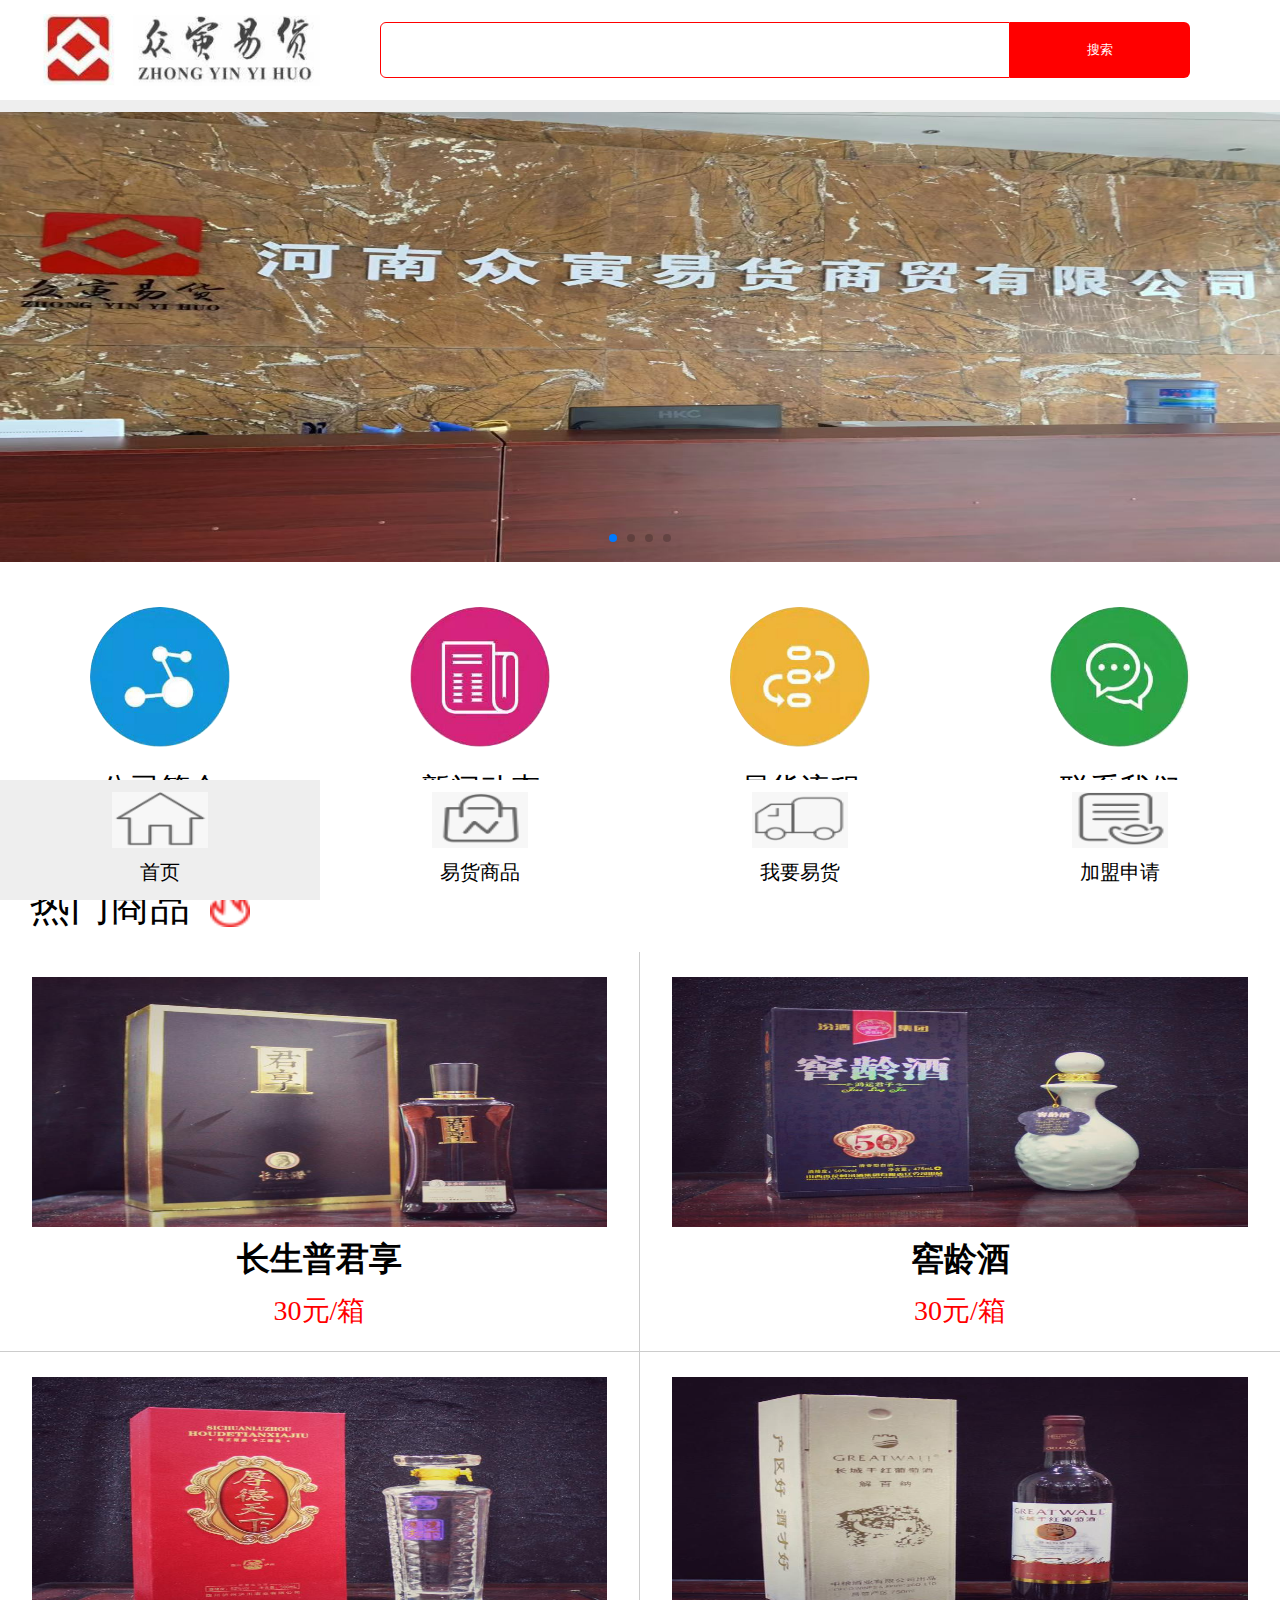
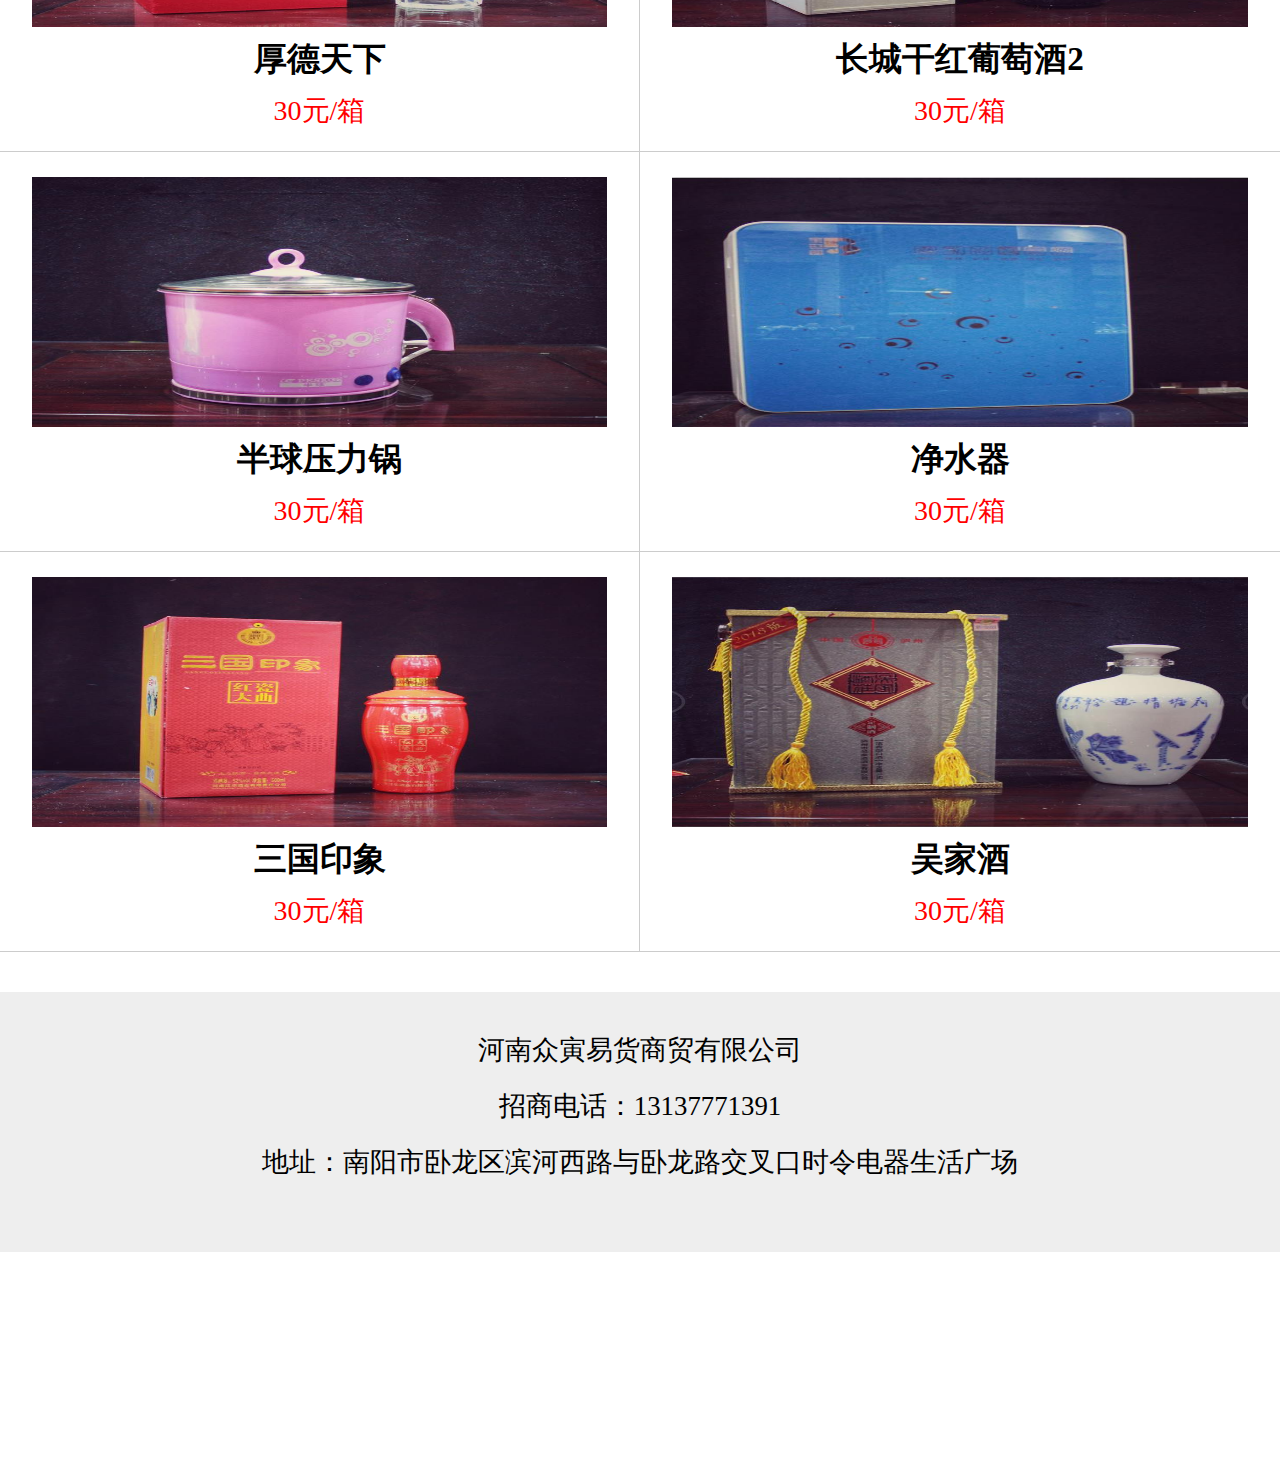
==== commit 0d548cea: "项目重构" ====
--- a/index.html
+++ b/index.html
@@ -27,10 +27,10 @@
         </header>
         <div class="banner swiper-container" id="m_home_banner">
             <ul class="swiper-wrapper" id="banner">
-                <li class="swiper-slide"><a href="#"><img src="./img/1.jpg" /></a></li>
-                <li class="swiper-slide"><a href="#"><img src="./img/2.jpg" /></a></li>
-                <li class="swiper-slide"><a href="#"><img src="./img/3.jpeg" /></a></li>
-                <li class="swiper-slide"><a href="#"><img src="./img/4.jpeg" /></a></li>
+                <li class="swiper-slide"><a href="#"><img src="./img/sp/sp1 (4).jpg" /></a></li>
+                <li class="swiper-slide"><a href="#"><img src="./img/sp/sp1 (5).jpg" /></a></li>
+                <li class="swiper-slide"><a href="#"><img src="./img/sp/sp1 (8).jpg" /></a></li>
+                <li class="swiper-slide"><a href="#"><img src="./img/sp/sp2 (12).jpg" /></a></li>
             </ul>
             <div class="swiper-pagination banner-pagination"></div>
         </div>
@@ -62,34 +62,38 @@
             </div>
         </section>
         <div class="information">
-                <h6>众寅易货</h6>
-                <h6>客服电话：xxxxxxxxxxxx   招商电话：13137771391</h6>
+                <h6>河南众寅易货商贸有限公司</h6>
+                <h6>招商电话：13137771391</h6>
                 <h6>地址：南阳市卧龙区滨河西路与卧龙路交叉口时令电器生活广场</h6>
         </div>
         <div style="height:3rem;width:100%"></div>
         <footer>
-            <a href="./index.html" class="footer active">
-                <img src="./img/1.jpg"/><p>首页</p>
-            </a>
-            <a href="./barter.html" class="footer">
-                <img src="img/2.jpg"/><p>易货商品</p>
-            </a>
-            <a href="./want.html" class="footer">
-                <img src="img/3.jpeg"/><p>我要易货</p>
-            </a>
-            <a href="./alliance.html" class="footer">
-                <img src="img/4.jpeg"/><p>加盟申请</p>
-            </a>
-        </footer>
+                <a href="./index.html" class="footer active">
+                    <img src="./img/footer_03.png" />
+                    <p>首页</p>
+                </a>
+                <a href="./barter.html" class="footer">
+                    <img src="img/footer_05.png" />
+                    <p>易货商品</p>
+                </a>
+                <a href="./want.html" class="footer">
+                    <img src="img/footer_07.png" />
+                    <p>我要易货</p>
+                </a>
+                <a href="./alliance.html" class="footer">
+                    <img src="img/footer_09.png" />
+                    <p>加盟申请</p>
+                </a>
+            </footer>
     </div>
 </body>
 
 <script>
-        var data = []
-        function train(res) {
-            data = res.orderData
-            for(var i = 0;i< data.length; i++){
-                center.innerHTML += `
+    var data = []
+    function train(res) {
+        data = res.orderData
+        for(var i = 0;i< data.length; i++){
+            center.innerHTML += `
                     <div class="commodity" orderid=${data[i].optionKey}>
                         <img src="${data[i].img}">
                         <h5>${data[i].name}</h5>
@@ -97,27 +101,27 @@
                             ${data[i].price}
                         </div>
                     </div>
-                `
-           }
+        `}
+    }
+    $('.searchBtn').on('click', function () {
+        let arr = []
+        center.innerHTML = ''
+        let searchVal = $('.searchInput').val()
+        if (searchVal) {
+            data.forEach(item => {
+                if (item.name.includes(searchVal)) {
+                    arr.push(item)
+                }
+            })
+        } else {
+            arr = data
         }
-        $('.searchBtn').on('click', function () {
-            let arr = []
-            center.innerHTML = ''
-            let searchVal = $('.searchInput').val()
-            if (searchVal) {
-                data.forEach(item => {
-                    if (item.name.includes(searchVal)) {
-                        arr.push(item)
-                    }
-                })
-            } else {
-                arr = data
-            }
-            if (!arr.length) {
-                center.innerHTML += `<span>查询暂无数据！</span>`
-            }
-            arr.forEach(item => {
-                center.innerHTML += `
+        if (!arr.length) {
+            center.innerHTML = `<span>查询暂无数据！</span>`
+            return false
+        }
+        arr.forEach(item => {
+            center.innerHTML += `
                 <div class="commodity" orderid=${item.optionKey}>
                     <img src="${item.img}">
                     <h5>${item.name}</h5>
@@ -126,12 +130,14 @@
                     </div>
                 </div>
             `
-            })
         })
-        $(document).on('click', '.commodity', function () {
-            console.log($(this))
-            window.location.href = `./details.html?orderid=` + $(this).attr('orderid');
-        })
+    })
+    $(document).on('click', '.commodity', function () {
+        console.log($(this))
+        window.location.href = `./details.html?orderid=` + $(this).attr('orderid');
+    })
+
+
 
 </script>
 <script src='list.json?cb=train'></script>
--- a/css/index.css/css.css
+++ b/css/index.css/css.css
@@ -17,7 +17,7 @@
   #zyyh header {
     width: 100%;
     height: 2.5rem;
-    background: rgba(255, 255, 255, 0.36);
+    background: #fff;
     position: fixed;
     top: 0;
     left: 0;
@@ -157,42 +157,28 @@
   .profile header {
     width: 100%;
     height: 2.5rem;
-    background: rgba(255, 255, 255, 0.36);
-    position: fixed;
-    top: 0;
-    left: 0;
-    display: flex;
-    justify-content: baseline;
-    align-items: center;
-    z-index: 99; }
-    .profile header img {
-      width: 7rem;
-      height: 1.8rem;
-      margin-left: 1rem;
-      margin-right: 1.5rem; }
-    .profile header .search {
-      width: 450%;
-      height: 2.5rem;
-      display: flex;
-      align-items: center; }
-      .profile header .search input {
-        width: 70%;
-        height: 1.4rem;
-        border: #f00 1px solid;
-        outline: none;
-        display: block;
-        border-radius: 6px 0 0 6px;
-        text-indent: .4rem;
-        background: rgba(255, 255, 255, 0.36); }
-      .profile header .search button {
-        width: 20%;
-        height: 1.4rem;
-        border: none;
-        outline: none;
-        background: red;
-        display: block;
-        color: #fff;
-        border-radius: 0 6px 6px 0; }
+    background: #fff;
+    position: fixed;
+    top: 0;
+    left: 0;
+    display: flex;
+    justify-content: baseline;
+    align-items: center;
+    z-index: 99; }
+    .profile header a {
+      width: 0.8rem;
+      height: 1.2rem;
+      display: block;
+      margin-left: 1rem;
+      margin-right: 1.5rem; }
+      .profile header a img {
+        width: 100%;
+        height: 100%; }
+    .profile header span {
+      display: block;
+      font-size: 1.15rem;
+      text-align: center;
+      margin-left: 20%; }
   .profile .banner {
     width: 100%;
     height: 11.25rem; }
@@ -276,7 +262,7 @@
           width: 100%;
           height: auto;
           font-size: 0.8rem;
-          margin: 0.25rem 0 0.25rem 0; }
+          margin: 0.5rem 0 0.5rem 0; }
     .profile .text .three-text {
       width: 100%;
       height: auto;
@@ -293,7 +279,7 @@
         border-bottom: 0.05rem solid #eee; }
         .profile .text .three-text dl dt {
           width: 100%;
-          height: 4.5rem; }
+          height: 5.5rem; }
           .profile .text .three-text dl dt img {
             width: 100%;
             height: 100%; }
@@ -312,42 +298,28 @@
   .contach header {
     width: 100%;
     height: 2.5rem;
-    background: rgba(255, 255, 255, 0.36);
-    position: fixed;
-    top: 0;
-    left: 0;
-    display: flex;
-    justify-content: baseline;
-    align-items: center;
-    z-index: 99; }
-    .contach header img {
-      width: 7rem;
-      height: 1.8rem;
-      margin-left: 1rem;
-      margin-right: 1.5rem; }
-    .contach header .search {
-      width: 450%;
-      height: 2.5rem;
-      display: flex;
-      align-items: center; }
-      .contach header .search input {
-        width: 70%;
-        height: 1.4rem;
-        border: #f00 1px solid;
-        outline: none;
-        display: block;
-        border-radius: 6px 0 0 6px;
-        text-indent: .4rem;
-        background: rgba(255, 255, 255, 0.36); }
-      .contach header .search button {
-        width: 20%;
-        height: 1.4rem;
-        border: none;
-        outline: none;
-        background: red;
-        display: block;
-        color: #fff;
-        border-radius: 0 6px 6px 0; }
+    background: #fff;
+    position: fixed;
+    top: 0;
+    left: 0;
+    display: flex;
+    justify-content: baseline;
+    align-items: center;
+    z-index: 99; }
+    .contach header a {
+      width: 0.8rem;
+      height: 1.2rem;
+      display: block;
+      margin-left: 1rem;
+      margin-right: 1.5rem; }
+      .contach header a img {
+        width: 100%;
+        height: 100%; }
+    .contach header span {
+      display: block;
+      font-size: 1.15rem;
+      text-align: center;
+      margin-left: 20%; }
   .contach .banner {
     width: 100%;
     height: 10rem; }
@@ -388,7 +360,7 @@
   .barter header {
     width: 100%;
     height: 2.5rem;
-    background: rgba(255, 255, 255, 0.36);
+    background: #fff;
     position: fixed;
     top: 0;
     left: 0;
@@ -490,42 +462,28 @@
   .want header {
     width: 100%;
     height: 2.5rem;
-    background: rgba(255, 255, 255, 0.36);
-    position: fixed;
-    top: 0;
-    left: 0;
-    display: flex;
-    justify-content: baseline;
-    align-items: center;
-    z-index: 99; }
-    .want header img {
-      width: 7rem;
-      height: 1.8rem;
-      margin-left: 1rem;
-      margin-right: 1.5rem; }
-    .want header .search {
-      width: 450%;
-      height: 2.5rem;
-      display: flex;
-      align-items: center; }
-      .want header .search input {
-        width: 70%;
-        height: 1.4rem;
-        border: #f00 1px solid;
-        outline: none;
-        display: block;
-        border-radius: 6px 0 0 6px;
-        text-indent: .4rem;
-        background: rgba(255, 255, 255, 0.36); }
-      .want header .search button {
-        width: 20%;
-        height: 1.4rem;
-        border: none;
-        outline: none;
-        background: red;
-        display: block;
-        color: #fff;
-        border-radius: 0 6px 6px 0; }
+    background: #fff;
+    position: fixed;
+    top: 0;
+    left: 0;
+    display: flex;
+    justify-content: baseline;
+    align-items: center;
+    z-index: 99; }
+    .want header a {
+      width: 0.8rem;
+      height: 1.2rem;
+      display: block;
+      margin-left: 1rem;
+      margin-right: 1.5rem; }
+      .want header a img {
+        width: 100%;
+        height: 100%; }
+    .want header span {
+      display: block;
+      font-size: 1.15rem;
+      text-align: center;
+      margin-left: 20%; }
   .want .banner {
     width: 100%;
     height: 10rem; }
@@ -577,42 +535,28 @@
   .alliance header {
     width: 100%;
     height: 2.5rem;
-    background: rgba(255, 255, 255, 0.36);
-    position: fixed;
-    top: 0;
-    left: 0;
-    display: flex;
-    justify-content: baseline;
-    align-items: center;
-    z-index: 99; }
-    .alliance header img {
-      width: 7rem;
-      height: 1.8rem;
-      margin-left: 1rem;
-      margin-right: 1.5rem; }
-    .alliance header .search {
-      width: 450%;
-      height: 2.5rem;
-      display: flex;
-      align-items: center; }
-      .alliance header .search input {
-        width: 70%;
-        height: 1.4rem;
-        border: #f00 1px solid;
-        outline: none;
-        display: block;
-        border-radius: 6px 0 0 6px;
-        text-indent: .4rem;
-        background: rgba(255, 255, 255, 0.36); }
-      .alliance header .search button {
-        width: 20%;
-        height: 1.4rem;
-        border: none;
-        outline: none;
-        background: red;
-        display: block;
-        color: #fff;
-        border-radius: 0 6px 6px 0; }
+    background: #fff;
+    position: fixed;
+    top: 0;
+    left: 0;
+    display: flex;
+    justify-content: baseline;
+    align-items: center;
+    z-index: 99; }
+    .alliance header a {
+      width: 0.8rem;
+      height: 1.2rem;
+      display: block;
+      margin-left: 1rem;
+      margin-right: 1.5rem; }
+      .alliance header a img {
+        width: 100%;
+        height: 100%; }
+    .alliance header span {
+      display: block;
+      font-size: 1.15rem;
+      text-align: center;
+      margin-left: 20%; }
   .alliance .banner {
     width: 100%;
     height: 10rem; }
@@ -666,42 +610,28 @@
   .details header {
     width: 100%;
     height: 2.5rem;
-    background: rgba(255, 255, 255, 0.36);
-    position: fixed;
-    top: 0;
-    left: 0;
-    display: flex;
-    justify-content: baseline;
-    align-items: center;
-    z-index: 99; }
-    .details header img {
-      width: 7rem;
-      height: 1.8rem;
-      margin-left: 1rem;
-      margin-right: 1.5rem; }
-    .details header .search {
-      width: 450%;
-      height: 2.5rem;
-      display: flex;
-      align-items: center; }
-      .details header .search input {
-        width: 70%;
-        height: 1.4rem;
-        border: #f00 1px solid;
-        outline: none;
-        display: block;
-        border-radius: 6px 0 0 6px;
-        text-indent: .4rem;
-        background: rgba(255, 255, 255, 0.36); }
-      .details header .search button {
-        width: 20%;
-        height: 1.4rem;
-        border: none;
-        outline: none;
-        background: red;
-        display: block;
-        color: #fff;
-        border-radius: 0 6px 6px 0; }
+    background: #fff;
+    position: fixed;
+    top: 0;
+    left: 0;
+    display: flex;
+    justify-content: baseline;
+    align-items: center;
+    z-index: 99; }
+    .details header a {
+      width: 0.8rem;
+      height: 1.2rem;
+      display: block;
+      margin-left: 1rem;
+      margin-right: 1.5rem; }
+      .details header a img {
+        width: 100%;
+        height: 100%; }
+    .details header span {
+      display: block;
+      font-size: 1.15rem;
+      text-align: center;
+      margin-left: 20%; }
   .details .xq {
     width: 100%;
     height: auto;
@@ -731,16 +661,6 @@
       .details .xq .xq-c span {
         line-height: 2.5rem;
         margin-left: 1.5rem; }
-    .details .xq button {
-      width: 5rem;
-      height: 1.75rem;
-      outline: none;
-      border: none;
-      border-radius: 6px;
-      margin-top: 0.5rem;
-      color: #fff;
-      margin-left: 70%;
-      background: #5bb3b3; }
 
 .process {
   width: 100%;
@@ -750,42 +670,28 @@
   .process header {
     width: 100%;
     height: 2.5rem;
-    background: rgba(255, 255, 255, 0.36);
-    position: fixed;
-    top: 0;
-    left: 0;
-    display: flex;
-    justify-content: baseline;
-    align-items: center;
-    z-index: 99; }
-    .process header img {
-      width: 7rem;
-      height: 1.8rem;
-      margin-left: 1rem;
-      margin-right: 1.5rem; }
-    .process header .search {
-      width: 450%;
-      height: 2.5rem;
-      display: flex;
-      align-items: center; }
-      .process header .search input {
-        width: 70%;
-        height: 1.4rem;
-        border: #f00 1px solid;
-        outline: none;
-        display: block;
-        border-radius: 6px 0 0 6px;
-        text-indent: .4rem;
-        background: rgba(255, 255, 255, 0.36); }
-      .process header .search button {
-        width: 20%;
-        height: 1.4rem;
-        border: none;
-        outline: none;
-        background: red;
-        display: block;
-        color: #fff;
-        border-radius: 0 6px 6px 0; }
+    background: #fff;
+    position: fixed;
+    top: 0;
+    left: 0;
+    display: flex;
+    justify-content: baseline;
+    align-items: center;
+    z-index: 99; }
+    .process header a {
+      width: 0.8rem;
+      height: 1.2rem;
+      display: block;
+      margin-left: 1rem;
+      margin-right: 1.5rem; }
+      .process header a img {
+        width: 100%;
+        height: 100%; }
+    .process header span {
+      display: block;
+      font-size: 1.15rem;
+      text-align: center;
+      margin-left: 20%; }
   .process .banner {
     width: 100%;
     height: 10rem; }
@@ -835,4 +741,150 @@
       margin-top: 0.5rem;
       word-wrap: break-word; }
 
+.news {
+  width: 100%;
+  height: 100%;
+  position: relative;
+  background: #eee; }
+  .news header {
+    width: 100%;
+    height: 2.5rem;
+    background: #fff;
+    position: fixed;
+    top: 0;
+    left: 0;
+    display: flex;
+    justify-content: baseline;
+    align-items: center;
+    z-index: 99; }
+    .news header a {
+      width: 0.8rem;
+      height: 1.2rem;
+      display: block;
+      margin-left: 1rem;
+      margin-right: 1.5rem; }
+      .news header a img {
+        width: 100%;
+        height: 100%; }
+    .news header span {
+      display: block;
+      font-size: 1.15rem;
+      text-align: center;
+      margin-left: 20%; }
+  .news .bug {
+    width: 100%;
+    height: auto;
+    padding-bottom: 1.25rem;
+    background: #fff;
+    padding-top: 0.25rem; }
+    .news .bug h5 {
+      width: 96%;
+      margin: auto;
+      height: 1.75rem;
+      background: #ccc6c6;
+      color: #000;
+      line-height: 1.75rem;
+      text-indent: 1em;
+      margin-top: 0.25rem; }
+    .news .bug span {
+      width: 96%;
+      margin: auto;
+      height: 3rem;
+      border-bottom: 1px dotted #666;
+      display: block;
+      background: #fff;
+      line-height: 3.25rem;
+      text-indent: 1em;
+      font-size: 0.85rem; }
+    .news .bug a {
+      width: 96%;
+      height: 3rem;
+      margin: auto;
+      border-bottom: 1px dotted #666;
+      display: block;
+      background: #fff;
+      line-height: 3.25rem;
+      text-indent: 1em;
+      font-size: 0.85rem;
+      color: #000; }
+  .news .information {
+    width: 100%;
+    height: 6.5rem;
+    background: #eee;
+    padding: 0.5rem 0.125rem 0 0.125rem;
+    margin: 0rem 0 2.5rem 0; }
+    .news .information h6 {
+      text-align: center;
+      font-weight: normal;
+      margin-top: 0.5rem;
+      word-wrap: break-word; }
+
+.news_one {
+  width: 100%;
+  height: 100%;
+  position: relative;
+  background: #eee; }
+  .news_one header {
+    width: 100%;
+    height: 2.5rem;
+    position: fixed;
+    top: 0;
+    left: 0;
+    background: #fff;
+    display: flex;
+    justify-content: baseline;
+    align-items: center;
+    z-index: 99; }
+    .news_one header a {
+      width: 0.8rem;
+      height: 1.2rem;
+      display: block;
+      margin-left: 1rem;
+      margin-right: 1.5rem; }
+      .news_one header a img {
+        width: 100%;
+        height: 100%; }
+    .news_one header span {
+      display: block;
+      font-size: 1.15rem;
+      text-align: center;
+      margin-left: 20%; }
+  .news_one .box {
+    width: 100%;
+    height: auto;
+    padding: 0.75rem 0.5rem;
+    background: #fff; }
+    .news_one .box h4 {
+      text-align: center;
+      display: block;
+      height: auto;
+      width: 100%;
+      margin-bottom: 1.25rem; }
+    .news_one .box i {
+      font-size: 0.625rem;
+      font-style: normal;
+      display: block;
+      height: auto;
+      width: 100%;
+      text-align: center;
+      margin-bottom: 0.75rem; }
+    .news_one .box span {
+      text-indent: 2em;
+      font-size: 0.75rem;
+      display: block; }
+    .news_one .box img {
+      width: 100%;
+      margin: 0.5rem 0; }
+  .news_one .information {
+    width: 100%;
+    height: 6.5rem;
+    background: #eee;
+    padding: 0.5rem 0.125rem 0 0.125rem;
+    margin: 0rem 0 2.5rem 0; }
+    .news_one .information h6 {
+      text-align: center;
+      font-weight: normal;
+      margin-top: 0.5rem;
+      word-wrap: break-word; }
+
 /*# sourceMappingURL=css.css.map */
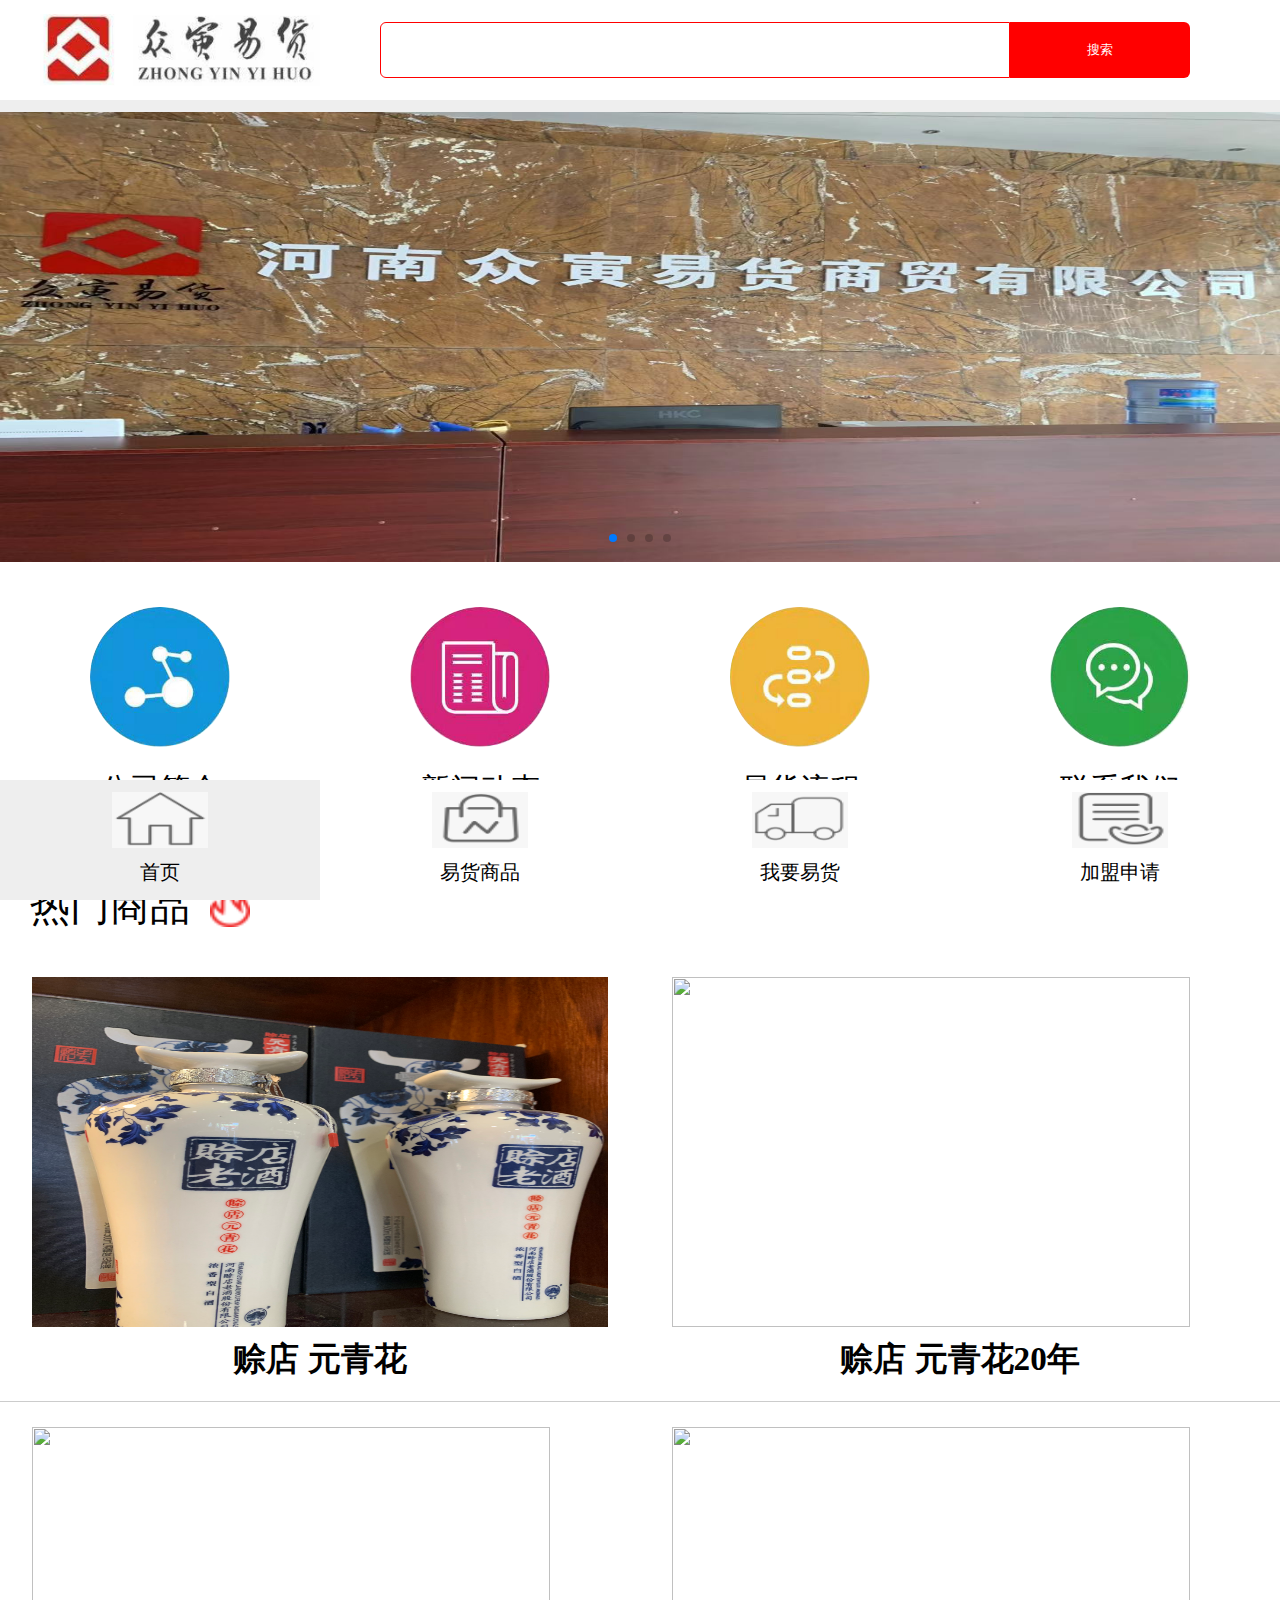
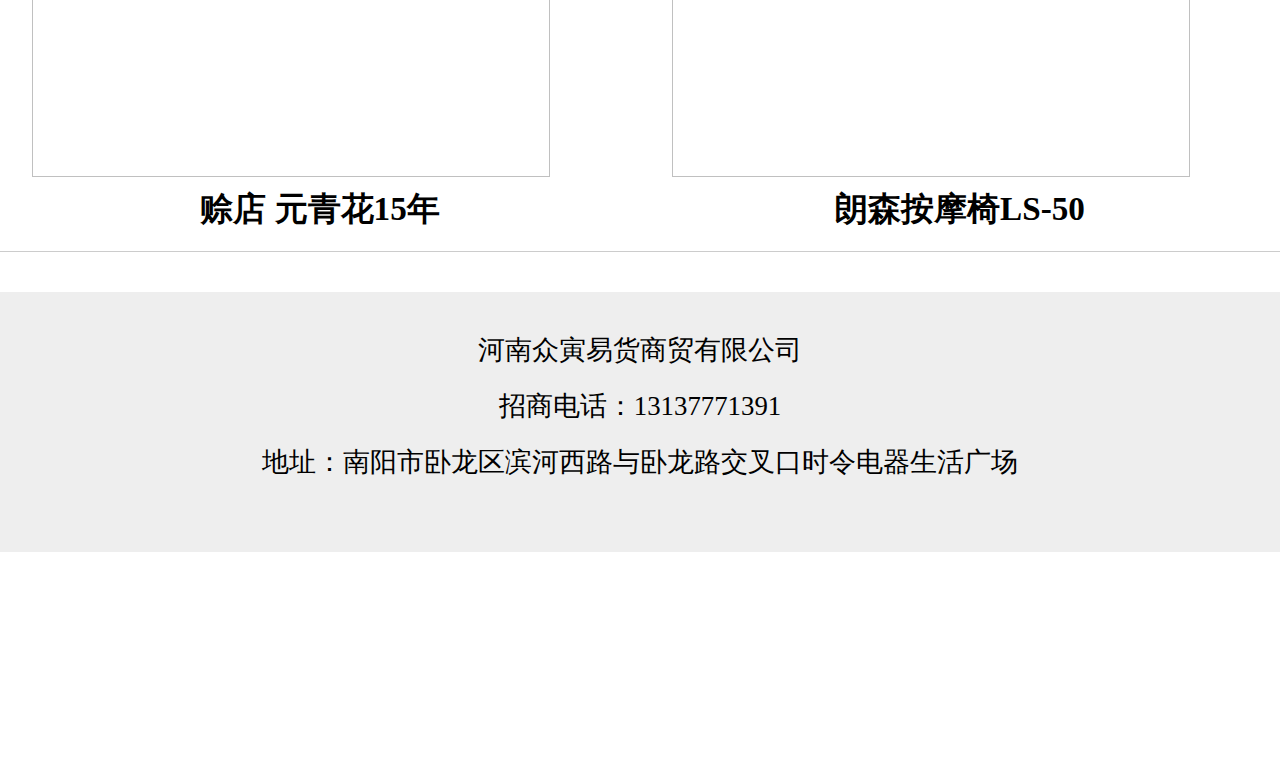
==== commit 6d8657c4: "更新总代码" ====
--- a/index.html
+++ b/index.html
@@ -19,7 +19,7 @@
     <div id="zyyh">
         <div style="width:100%;height:2.5rem;background: #fff;margin-bottom: .3rem;"></div>
         <header>
-            <img src="./img/logo.png" alt="">
+            <img src="./img/sp/logo.png" alt="">
             <div class="search">
                 <input type="search" class="searchInput" />
                 <button class="searchBtn">搜索</button>
@@ -28,7 +28,7 @@
         <div class="banner swiper-container" id="m_home_banner">
             <ul class="swiper-wrapper" id="banner">
                 <li class="swiper-slide"><a href="#"><img src="./img/sp/sp1 (4).jpg" /></a></li>
-                <li class="swiper-slide"><a href="#"><img src="./img/sp/sp1 (5).jpg" /></a></li>
+                <li class="swiper-slide"><a href="#"><img src="./img/sp/sp2 (4).jpg" /></a></li>
                 <li class="swiper-slide"><a href="#"><img src="./img/sp/sp1 (8).jpg" /></a></li>
                 <li class="swiper-slide"><a href="#"><img src="./img/sp/sp2 (12).jpg" /></a></li>
             </ul>
@@ -36,25 +36,25 @@
         </div>
         <div class="icon">
             <a href="./Companyprofile.html">
-                <img src="./img/icon1.jpg" alt="">
+                <img src="./img/sp/icon1.jpg" alt="">
                 <span>公司简介</span>
             </a>
             <a href="./news.html">
-                <img src="./img/icon2.jpg" alt="">
+                <img src="./img/sp/icon2.jpg" alt="">
                 <span>新闻动态</span>
             </a>
             <a href="./process.html">
-                <img src="./img/icon3.jpg" alt="">
+                <img src="./img/sp/icon3.jpg" alt="">
                 <span>易货流程</span>
             </a>
             <a href="./contact.html">
-                <img src="./img/icon4.png" alt="">
+                <img src="./img/sp/icon4.png" alt="">
                 <span>联系我们</span>
             </a>
         </div>
         <div class="hot">
             <span>热门商品</span>
-            <img src="./img/hot_icon.png" alt="">
+            <img src="./img/sp/hot_icon.png" alt="">
         </div>
         <section>
             <div id="center">
@@ -69,19 +69,19 @@
         <div style="height:3rem;width:100%"></div>
         <footer>
                 <a href="./index.html" class="footer active">
-                    <img src="./img/footer_03.png" />
+                    <img src="./img/sp/footer_03.png" />
                     <p>首页</p>
                 </a>
                 <a href="./barter.html" class="footer">
-                    <img src="img/footer_05.png" />
+                    <img src="img/sp/footer_05.png" />
                     <p>易货商品</p>
                 </a>
                 <a href="./want.html" class="footer">
-                    <img src="img/footer_07.png" />
+                    <img src="img/sp/footer_07.png" />
                     <p>我要易货</p>
                 </a>
                 <a href="./alliance.html" class="footer">
-                    <img src="img/footer_09.png" />
+                    <img src="img/sp/footer_09.png" />
                     <p>加盟申请</p>
                 </a>
             </footer>
@@ -97,9 +97,7 @@
                     <div class="commodity" orderid=${data[i].optionKey}>
                         <img src="${data[i].img}">
                         <h5>${data[i].name}</h5>
-                        <div class="price">
-                            ${data[i].price}
-                        </div>
+                    
                     </div>
         `}
     }
@@ -125,9 +123,6 @@
                 <div class="commodity" orderid=${item.optionKey}>
                     <img src="${item.img}">
                     <h5>${item.name}</h5>
-                    <div class="price">
-                        ${item.price}
-                    </div>
                 </div>
             `
         })
--- a/css/index.css/css.css
+++ b/css/index.css/css.css
@@ -118,25 +118,18 @@
       overflow: hidden; }
       #zyyh section #center .commodity {
         width: 50%;
-        height: 10rem;
+        height: 11.25rem;
         float: left;
         padding-top: 0.625rem;
         border-bottom: 1px solid #cccccc; }
         #zyyh section #center .commodity img {
           width: 90%;
-          height: 6.25rem;
+          height: 8.75rem;
           margin: auto;
           display: block; }
         #zyyh section #center .commodity h5 {
           text-align: center;
           margin-top: 0.25rem; }
-        #zyyh section #center .commodity .price {
-          font-size: 0.7rem;
-          color: #f00;
-          margin-top: 0.25rem;
-          text-align: center; }
-        #zyyh section #center .commodity:nth-child(odd) {
-          border-right: 1px solid #cccccc; }
   #zyyh .information {
     width: 100%;
     height: 6.5rem;
@@ -272,14 +265,14 @@
       overflow: hidden; }
       .profile .text .three-text dl {
         width: 48%;
-        height: 6.25rem;
+        padding-bottom: 0.5rem;
         float: left;
         margin-right: 4%;
         margin-bottom: 0.875rem;
         border-bottom: 0.05rem solid #eee; }
         .profile .text .three-text dl dt {
           width: 100%;
-          height: 5.5rem; }
+          height: 7rem; }
           .profile .text .three-text dl dt img {
             width: 100%;
             height: 100%; }
@@ -420,7 +413,8 @@
       width: 70%;
       height: auto;
       background: #fff;
-      float: left; }
+      float: left;
+      overflow: hidden; }
       .barter section .content .content_c {
         width: 100%;
         height: 100%;
@@ -433,7 +427,7 @@
           float: left; }
           .barter section .content .content_c dl img {
             width: 100%;
-            height: 4.5rem;
+            height: 6rem;
             margin-top: 0.5rem; }
           .barter section .content .content_c dl dt {
             width: 100%;
@@ -725,7 +719,8 @@
         background: peru;
         color: #fff;
         line-height: 1.75rem;
-        text-indent: 1em; }
+        text-indent: 1em;
+        margin-bottom: 0.125rem; }
         .process section .prices p:nth-child(odd) {
           margin-right: 2%;
           margin-left: 1%; }
@@ -871,7 +866,8 @@
     .news_one .box span {
       text-indent: 2em;
       font-size: 0.75rem;
-      display: block; }
+      display: block;
+      margin-bottom: 0.5rem; }
     .news_one .box img {
       width: 100%;
       margin: 0.5rem 0; }
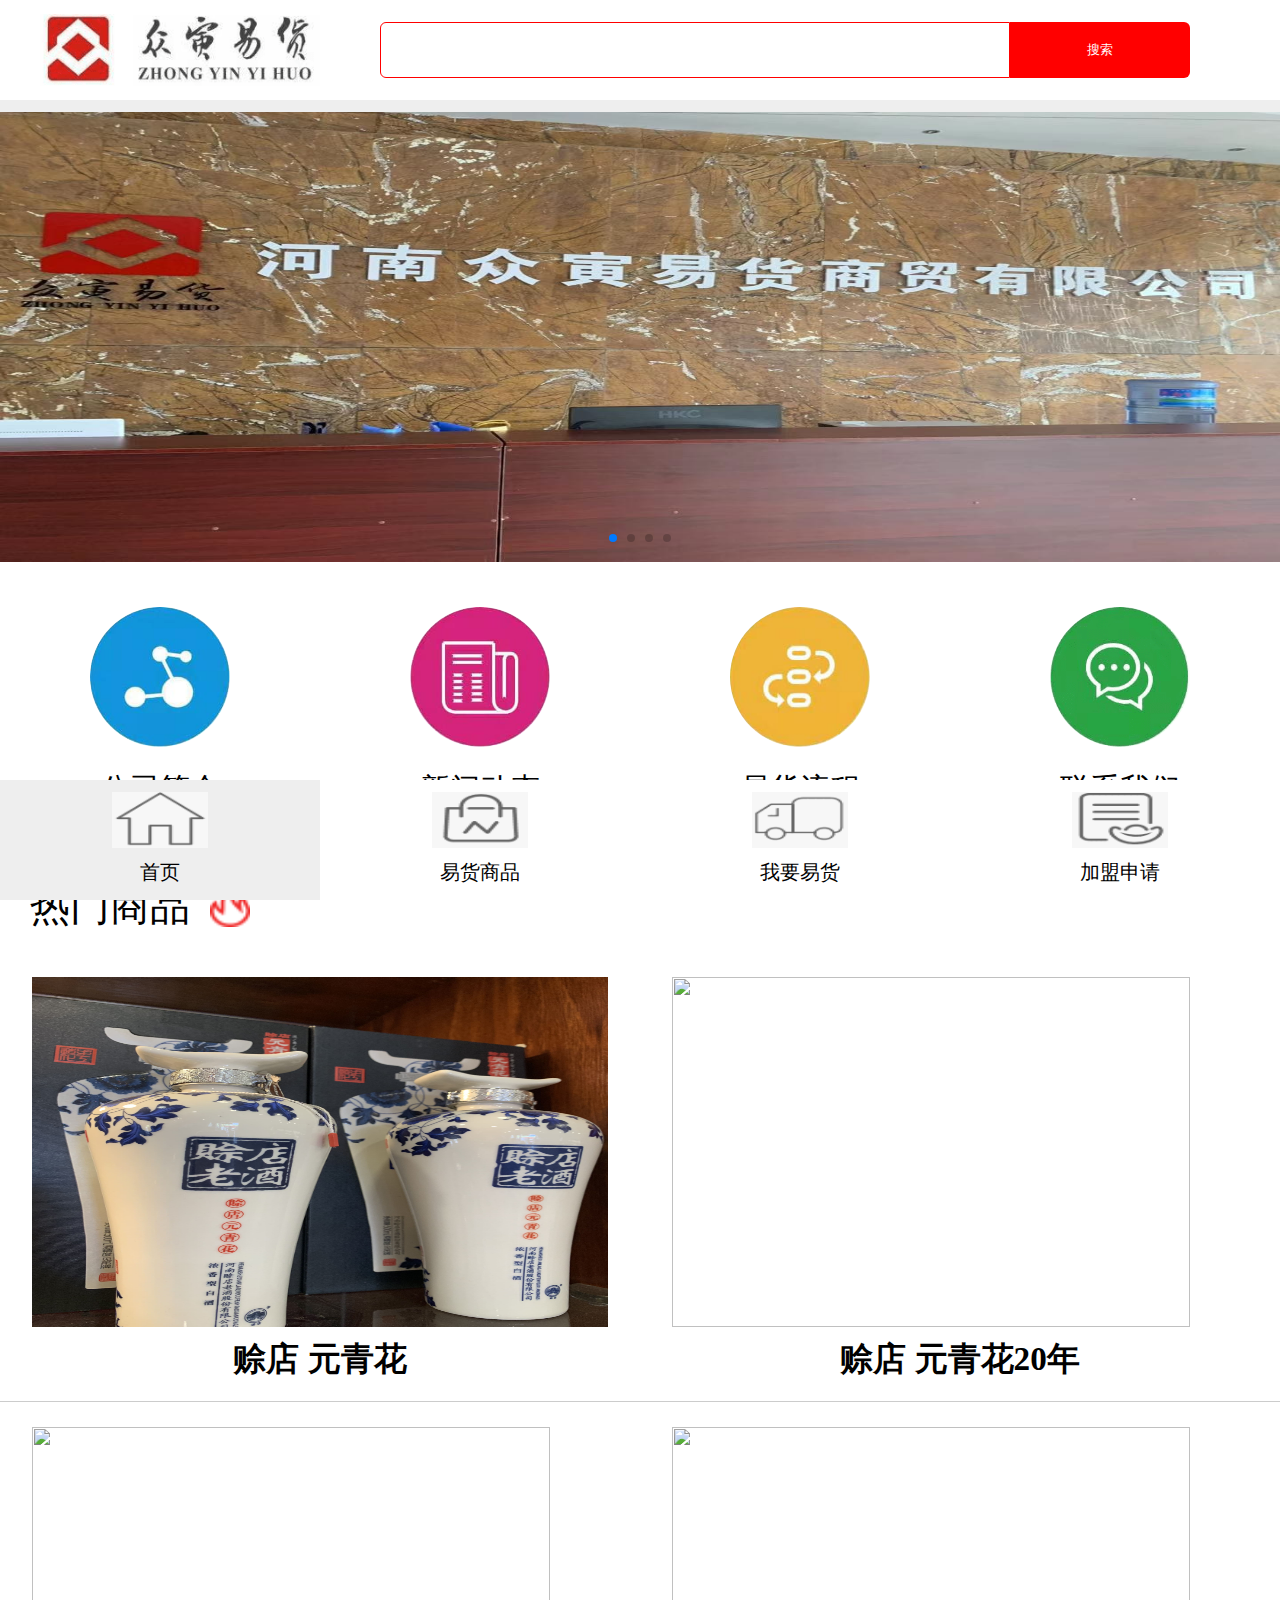
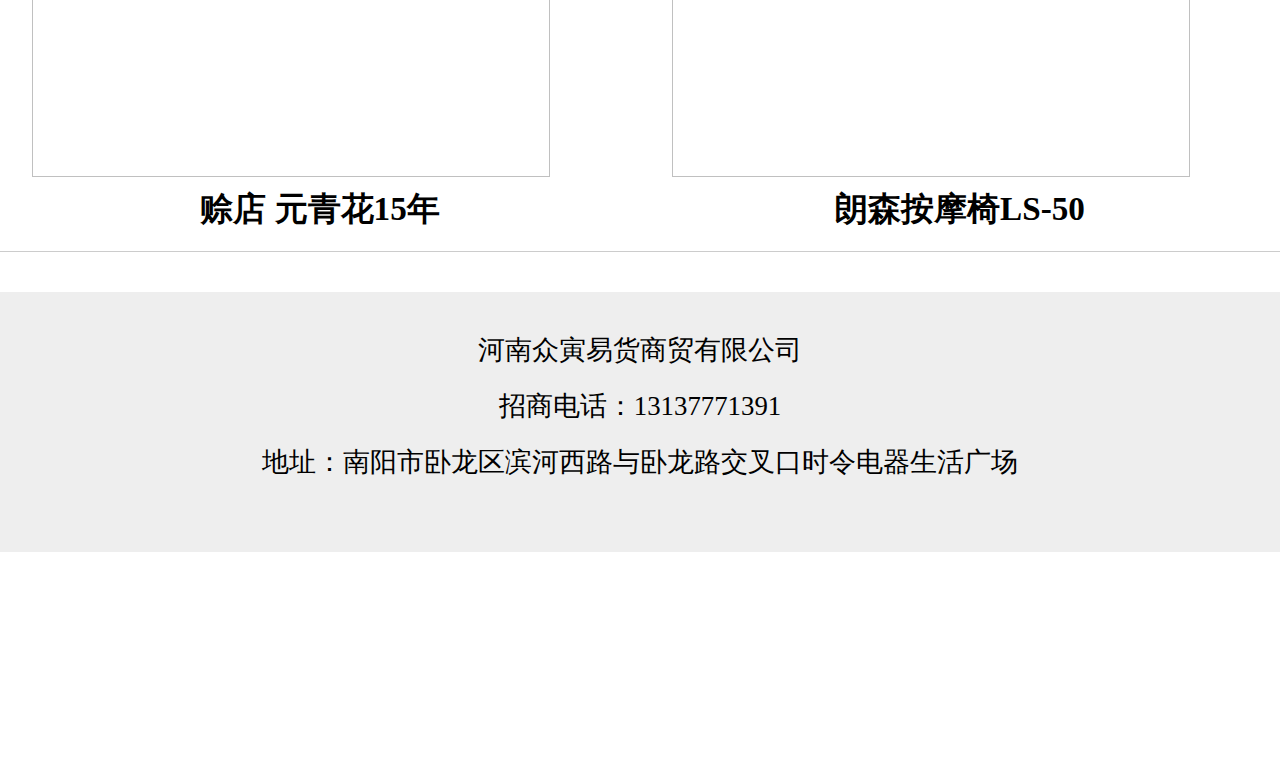
==== commit 3982601f: "图片不显示ç¾修复" ====
--- a/index.html
+++ b/index.html
@@ -28,9 +28,9 @@
         <div class="banner swiper-container" id="m_home_banner">
             <ul class="swiper-wrapper" id="banner">
                 <li class="swiper-slide"><a href="#"><img src="./img/sp/sp1 (4).jpg" /></a></li>
-                <li class="swiper-slide"><a href="#"><img src="./img/sp/sp2 (4).jpg" /></a></li>
+                <li class="swiper-slide"><a href="#"><img src="./img/sp/sp2_4.jpg" /></a></li>
                 <li class="swiper-slide"><a href="#"><img src="./img/sp/sp1 (8).jpg" /></a></li>
-                <li class="swiper-slide"><a href="#"><img src="./img/sp/sp2 (12).jpg" /></a></li>
+                <li class="swiper-slide"><a href="#"><img src="./img/sp/sp2_12.jpg" /></a></li>
             </ul>
             <div class="swiper-pagination banner-pagination"></div>
         </div>
@@ -97,7 +97,7 @@
                     <div class="commodity" orderid=${data[i].optionKey}>
                         <img src="${data[i].img}">
                         <h5>${data[i].name}</h5>
-                    
+
                     </div>
         `}
     }
